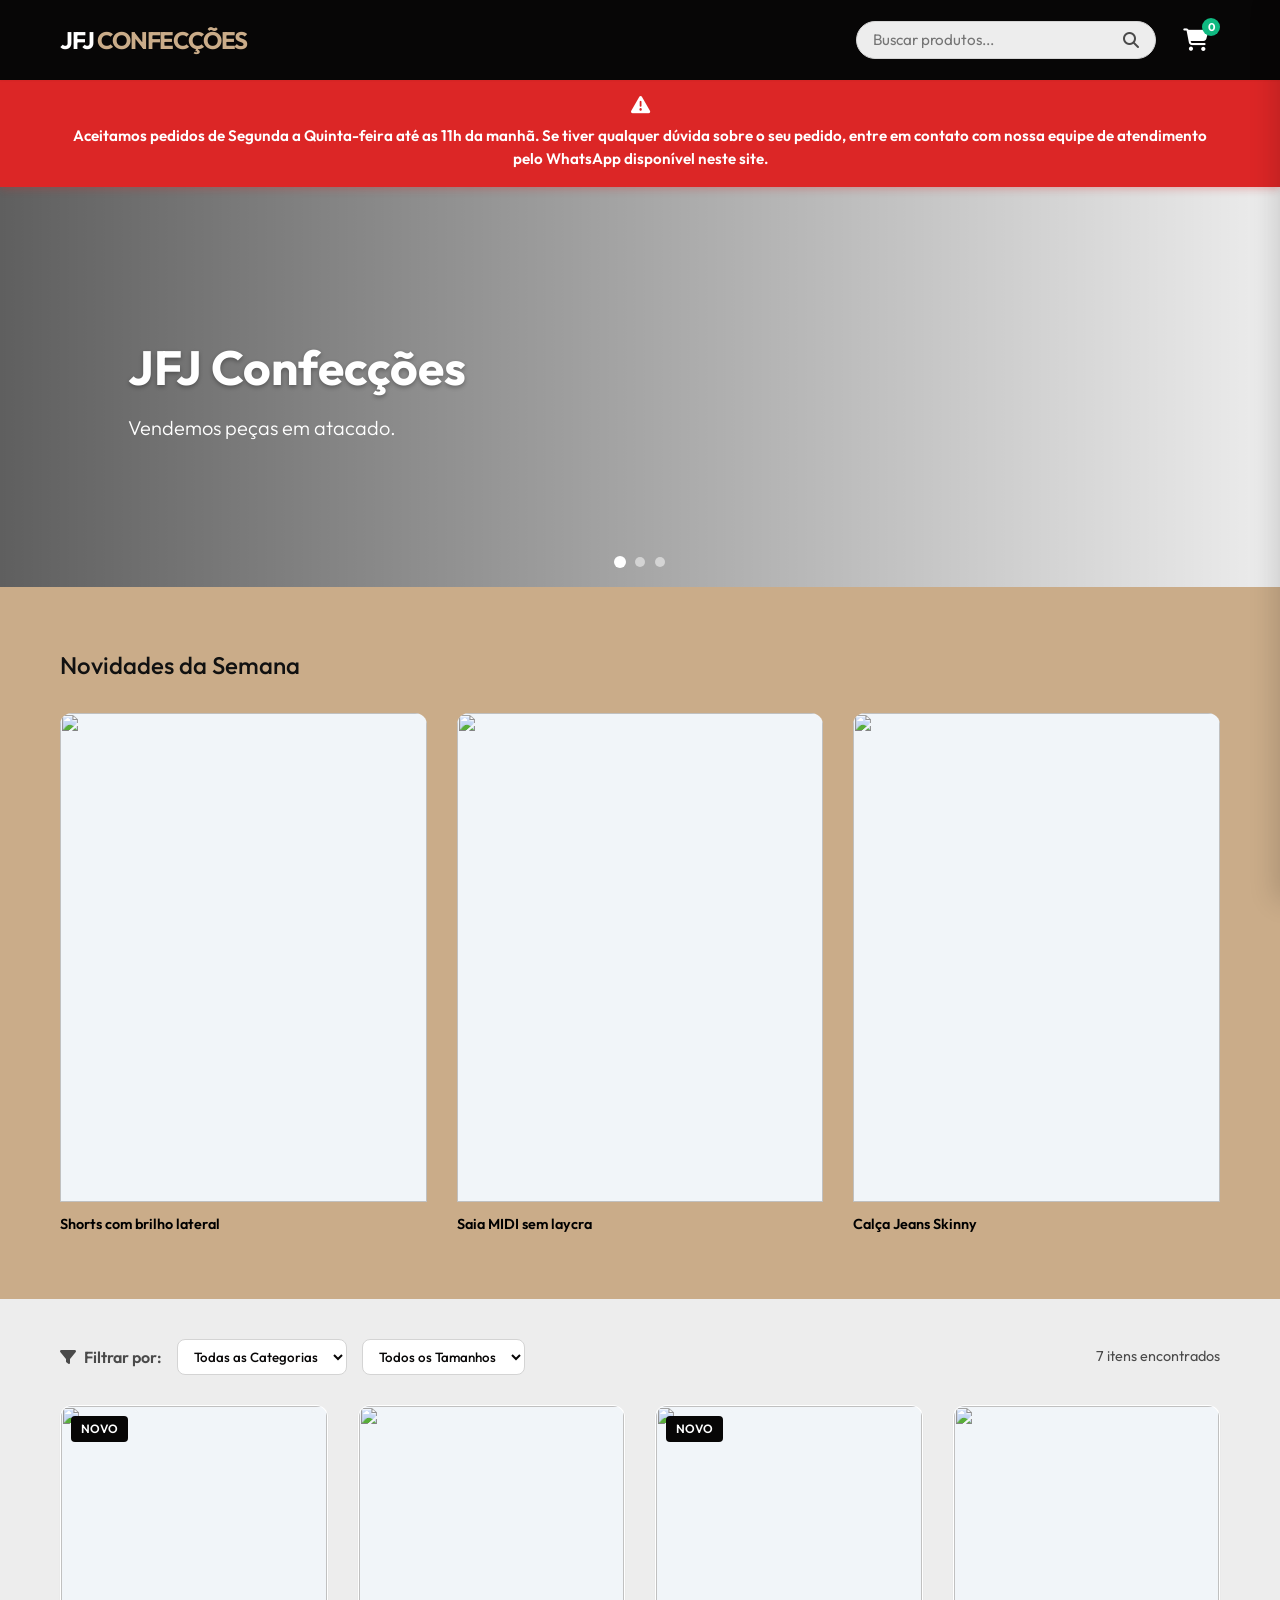
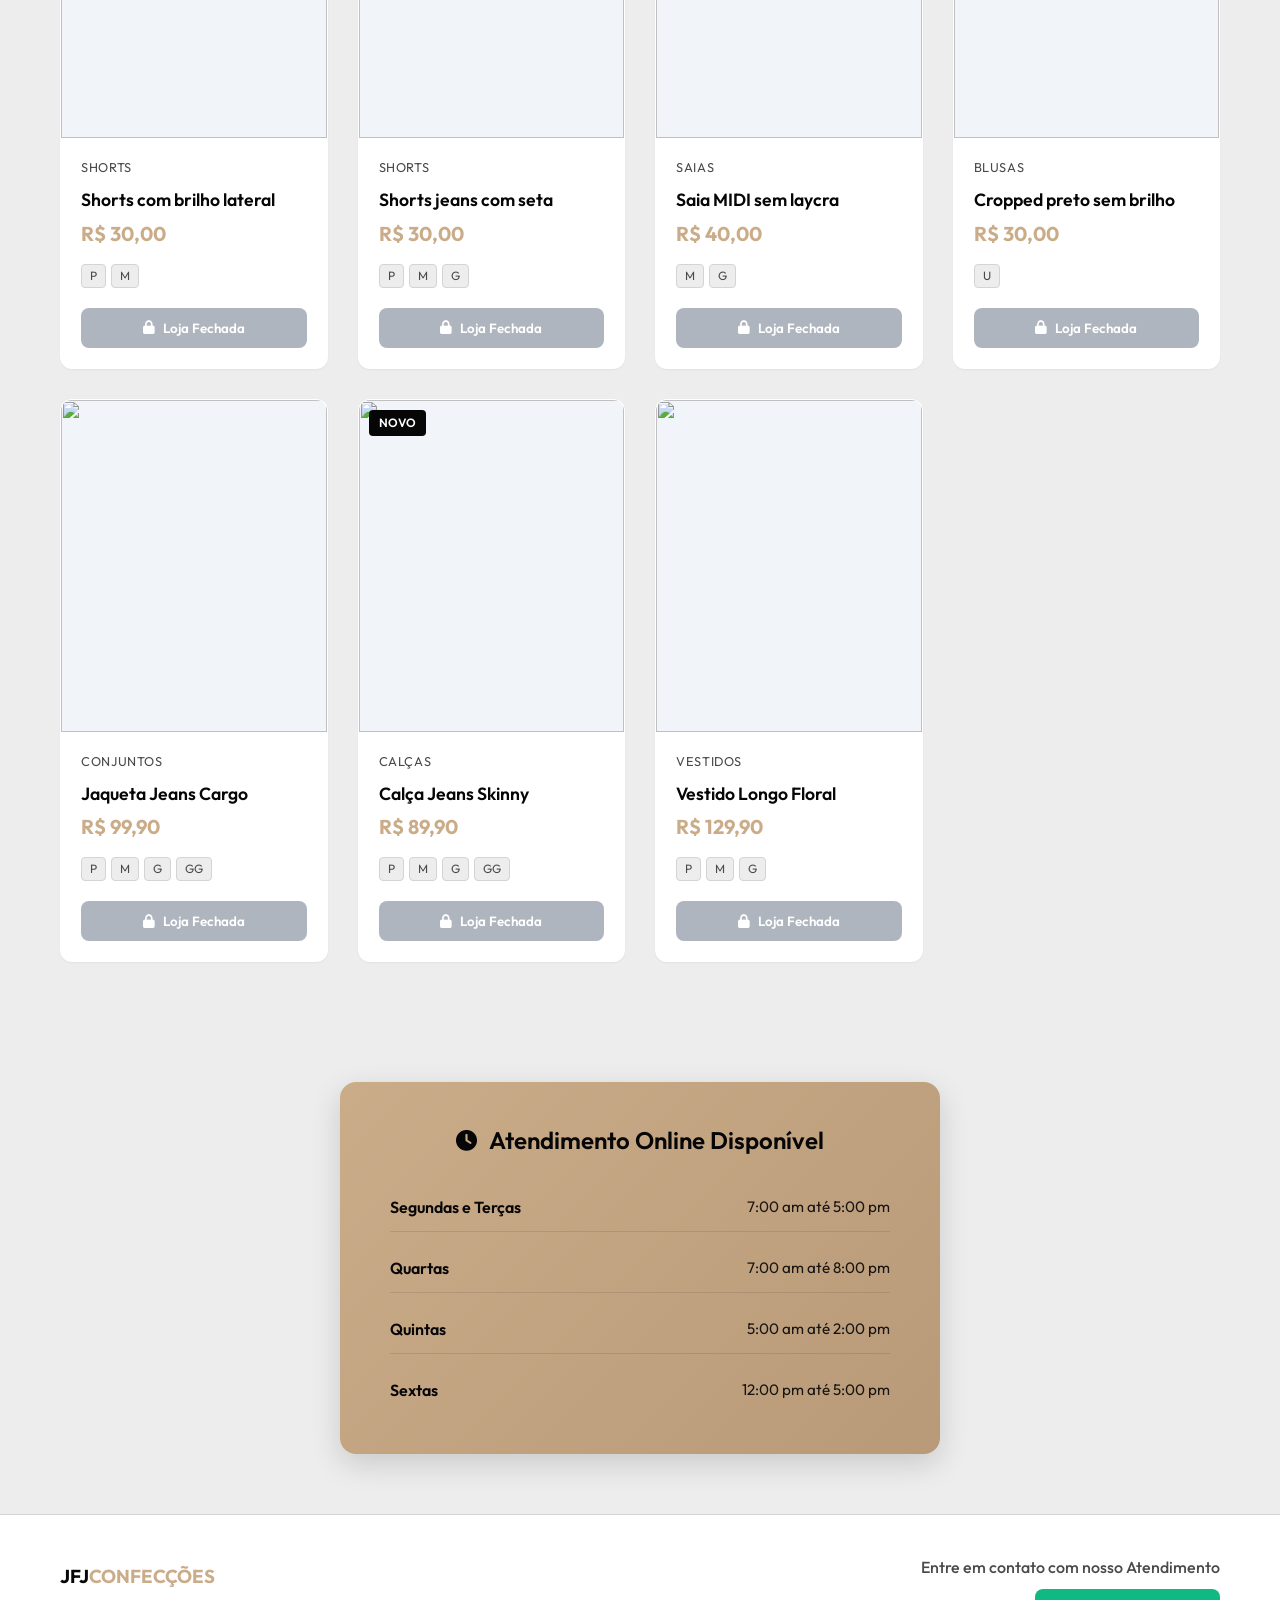
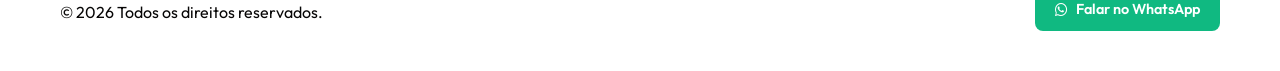
==== index.html @ ed613979 "Fix image aspect ratio (resize=contain) Fix image aspect ratio (resize=contain)" ====
<!DOCTYPE html>
<html lang="pt-BR">

<head>
    <meta charset="UTF-8">
    <meta name="viewport" content="width=device-width, initial-scale=1.0">
    <title>JFJ|LOJA</title>

    <!-- Preconnects -->
    <link rel="preconnect" href="https://fonts.googleapis.com">
    <link rel="preconnect" href="https://fonts.gstatic.com" crossorigin>
    <link rel="preconnect" href="https://awcmwwhxtwdwfqhtahec.supabase.co">

    <!-- Hero image (resized on-the-fly): start downloading immediately, highest priority -->
    <link rel="preload" as="image" fetchpriority="high"
        href="https://awcmwwhxtwdwfqhtahec.supabase.co/storage/v1/render/image/public/Products/pexels-minasenishino-29210804.jpg?width=1600&resize=contain&quality=70">

    <!-- Fonts & icons: loaded async so they don't block first paint -->
    <link href="https://fonts.googleapis.com/css2?family=Outfit:wght@300;400;500;600;700&display=swap"
        rel="stylesheet" media="print" onload="this.media='all'">
    <link rel="stylesheet" href="https://cdnjs.cloudflare.com/ajax/libs/font-awesome/6.4.0/css/all.min.css"
        media="print" onload="this.media='all'">
    <noscript>
        <link href="https://fonts.googleapis.com/css2?family=Outfit:wght@300;400;500;600;700&display=swap"
            rel="stylesheet">
        <link rel="stylesheet" href="https://cdnjs.cloudflare.com/ajax/libs/font-awesome/6.4.0/css/all.min.css">
    </noscript>

    <!-- Styles -->
    <link rel="stylesheet" href="style.css">

    <!-- Supabase JS + storefront logic (deferred: HTML renders first, JS is cacheable) -->
    <script src="https://cdn.jsdelivr.net/npm/@supabase/supabase-js@2" defer></script>
    <script src="store.js" defer></script>

    <!-- Auto-Redirect for Admin Invite/Reset -->
    <script>
        // Check for Auth tokens in Hash URL (Standard)
        const authHash = window.location.hash;
        if (authHash && (authHash.includes('access_token') || authHash.includes('type=recovery') || authHash.includes('type=invite'))) {
            location.replace('admin.html' + authHash);
        }
    </script>
</head>

<body>

    <!-- Header -->
    <header id="main-header">
        <div class="container header-content">
            <div class="logo">
                <h1>JFJ<span class="highlight"> CONFECÇÕES</span></h1>
            </div>

            <div class="header-actions">
                <div class="search-bar">
                    <input type="text" id="search-input" placeholder="Buscar produtos...">
                    <button id="search-btn"><i class="fa-solid fa-magnifying-glass"></i></button>
                </div>

                <button class="cart-btn" id="cart-btn">
                    <i class="fa-solid fa-shopping-cart"></i>
                    <span class="cart-count" id="cart-count">0</span>
                </button>
            </div>
        </div>
    </header>

    <!-- STORE CLOSED BANNER -->
    <div id="store-closed-banner" class="store-closed-banner hidden">
        <div class="container">
            <i class="fa-solid fa-triangle-exclamation"></i>
            <span id="store-closed-msg"></span>
        </div>
    </div>

    <!-- COUNTDOWN BANNER -->
    <div id="store-countdown-banner" class="store-countdown-banner hidden">
        <div class="container">
            <i class="fa-solid fa-clock"></i>
            <span id="store-countdown-msg"></span>
        </div>
    </div>

    <!-- Promotional Banner -->
    <section id="banner-section">
        <div class="banner-slider">
            <!-- Slides will be injected here via JS -->
            <div class="slide active"
                style="background-image: url('https://awcmwwhxtwdwfqhtahec.supabase.co/storage/v1/render/image/public/Products/pexels-minasenishino-29210804.jpg?width=1600&resize=contain&quality=70');">
                <div class="overlay">
                    <h2>JFJ Confecções</h2>
                    <p>Vendemos peças em atacado.</p>
                </div>
            </div>
            <div class="slide"
                data-bg="https://images.unsplash.com/photo-1490481651871-ab68de25d43d?auto=format&fit=crop&w=1600&q=80">
                <div class="overlay">
                    <h2>Pedidos a partir de 10 peças</h2>
                    <p>Variedade de peças para você escolher</p>
                </div>
            </div>
            <div class="slide"
                data-bg="https://images.unsplash.com/photo-1441984904996-e0b6ba687e04?auto=format&fit=crop&w=1600&q=80">
                <div class="overlay">
                    <h2>Entregamos por Excursão ou Transportadora</h2>
                    <p>Faça seu pedido e receba em casa</p>
                </div>
            </div>
        </div>
        <div class="slider-controls">
            <div class="dot active" data-index="0"></div>
            <div class="dot" data-index="1"></div>
            <div class="dot" data-index="2"></div>
        </div>
    </section>

    <!-- NEW ARRIVALS SECTION (Full Width) -->
    <section id="new-arrivals" class="new-arrivals-section hidden">
        <div class="container">
            <div class="section-header">
                <h2>Novidades da Semana</h2>
            </div>
            <div id="new-grid" class="new-grid">
                <!-- New Items injected here -->
            </div>
        </div>
    </section>

    <!-- VIDEO SHOWCASE SECTION -->
    <section id="video-showcase" class="video-showcase-section hidden">
        <div class="container">
            <div class="section-header">
                <h2>Looks em Destaque</h2>
            </div>
            <div class="video-carousel-wrapper">
                <button class="video-nav video-nav-prev" id="video-nav-prev"><i
                        class="fa-solid fa-chevron-left"></i></button>
                <div class="video-carousel" id="video-carousel">
                    <!-- Video cards injected by JS -->
                </div>
                <button class="video-nav video-nav-next" id="video-nav-next"><i
                        class="fa-solid fa-chevron-right"></i></button>
            </div>
        </div>
    </section>

    <!-- Filter Bar & Content -->
    <main class="container">
        <div class="filter-bar">
            <div class="filter-group">
                <label><i class="fa-solid fa-filter"></i> Filtrar por:</label>
                <select id="category-filter">
                    <option value="all">Todas as Categorias</option>
                    <option value="Blusas">Blusas</option>
                    <option value="Calças">Calças</option>
                    <option value="Shorts">Shorts</option>
                    <option value="Saias">Saias</option>
                    <option value="Conjuntos">Conjuntos</option>
                    <option value="Vestidos">Vestidos</option>
                </select>
                <select id="size-filter">
                    <option value="all">Todos os Tamanhos</option>
                    <option value="P">P</option>
                    <option value="M">M</option>
                    <option value="G">G</option>
                    <option value="GG">GG</option>
                    <option value="U">U (Único)</option>
                </select>
            </div>
            <div class="result-count" id="result-count">Carregando produtos...</div>
        </div>

        <!-- Product Grid -->
        <div id="product-grid" class="product-grid">
            <!-- Product Cards injected via JS -->
        </div>

        <!-- SALE SECTION -->
        <div id="sale-section" class="sale-section hidden">
            <div class="section-header">
                <h2><i class="fa-solid fa-fire"></i> Promoção</h2>
            </div>
            <div id="sale-grid" class="product-grid">
                <!-- Sale items injected here -->
            </div>
        </div>

        <!-- HOURS OF OPERATION -->
        <div class="hours-section">
            <div class="hours-card">
                <h2><i class="fa-solid fa-clock"></i> Atendimento Online Disponível</h2>
                <div class="hours-list">
                    <div class="hours-row">
                        <span class="day">Segundas e Terças</span>
                        <span class="time">7:00 am até 5:00 pm</span>
                    </div>
                    <div class="hours-row">
                        <span class="day">Quartas</span>
                        <span class="time">7:00 am até 8:00 pm</span>
                    </div>
                    <div class="hours-row">
                        <span class="day">Quintas</span>
                        <span class="time">5:00 am até 2:00 pm</span>
                    </div>
                    <div class="hours-row">
                        <span class="day">Sextas</span>
                        <span class="time">12:00 pm até 5:00 pm</span>
                    </div>
                </div>
            </div>
        </div>

        <div id="loading" class="loading-spinner">
            <i class="fa-solid fa-circle-notch fa-spin"></i>
        </div>

        <div id="empty-state" class="empty-state hidden">
            <i class="fa-regular fa-face-frown-open"></i>
            <p>Nenhum item encontrado.</p>
        </div>

    </main>

    <!-- Footer -->
    <footer>
        <div class="container footer-content">
            <div class="footer-info">
                <h3>JFJ<span class="highlight">CONFECÇÕES</span></h3>
                <p>&copy; 2026 Todos os direitos reservados.</p>
            </div>
            <div class="footer-contact">
                <p>Entre em contato com nosso Atendimento</p>
                <a href="https://wa.me/+5581995612912?text=Ol%C3%A1%2C%20estou%20navegando%20no%20site%20e%20preciso%20de%20ajuda%20com%20o%20meu%20pedido"
                    target="_blank" class="btn-whatsapp btn-footer">
                    <i class="fa-brands fa-whatsapp"></i> Falar no WhatsApp
                </a>
            </div>
        </div>
    </footer>

    <!-- LIGHTBOX MODAL -->
    <div id="product-modal" class="modal-overlay">
        <div class="modal-content">
            <button class="modal-close" id="close-modal"><i class="fa-solid fa-xmark"></i></button>

            <div class="modal-gallery" id="modal-gallery">
                <button class="modal-nav nav-prev" id="modal-prev"><i class="fa-solid fa-chevron-left"></i></button>
                <img src="" alt="Produto" class="modal-image" id="modal-img">
                <button class="modal-nav nav-next" id="modal-next"><i class="fa-solid fa-chevron-right"></i></button>

                <div class="zoom-lens" id="zoom-lens"></div>
                <button class="zoom-toggle-btn" id="zoom-toggle"><i class="fa-solid fa-magnifying-glass"></i></button>

                <div class="modal-dots" id="modal-dots">
                    <!-- Dots injected via JS -->
                </div>
            </div>

            <div class="modal-info">
                <div class="modal-cat" id="modal-cat">CATEGORIA</div>
                <h2 class="modal-title" id="modal-title">Nome do Produto</h2>
                <div class="modal-price" id="modal-price">R$ 0,00</div>

                <div class="modal-sizes">
                    <label>Tamanhos Disponíveis:</label>
                    <div class="sizes-list" id="modal-sizes">
                        <!-- Sizes -->
                    </div>
                </div>

                <button class="btn-whatsapp" id="modal-buy">
                    <i class="fa-solid fa-cart-plus"></i> Adicionar ao Carrinho
                </button>
            </div>
        </div>
    </div>

    <!-- VIDEO LIGHTBOX -->
    <div id="video-lightbox" class="video-lightbox-overlay">
        <button class="video-lightbox-close" id="video-lightbox-close"><i class="fa-solid fa-xmark"></i></button>
        <div class="video-lightbox-content">
            <video id="video-lightbox-player" playsinline webkit-playsinline disablePictureInPicture loop></video>
            <div class="video-lightbox-product">
                <img class="video-lightbox-thumb" id="video-lightbox-thumb" src="" alt="">
                <div class="video-lightbox-info">
                    <h4 class="video-lightbox-name" id="video-lightbox-name"></h4>
                    <p class="video-lightbox-price" id="video-lightbox-price"></p>
                </div>
                <button class="btn-add-cart-video" id="video-lightbox-cart">
                    <i class="fa-solid fa-cart-plus"></i> Adicionar
                </button>
            </div>
        </div>
    </div>

    <!-- SIZE/QUANTITY SELECTION MODAL -->
    <div id="size-modal" class="modal-overlay">
        <div class="size-modal-content">
            <button class="modal-close" id="close-size-modal"><i class="fa-solid fa-xmark"></i></button>
            <h3 id="size-modal-title">Selecione as Quantidades</h3>
            <p id="size-modal-product">Nome do Produto</p>
            <div id="size-modal-sizes" class="size-quantity-list">
                <!-- Size/quantity inputs injected via JS -->
            </div>
            <button class="btn-add-to-cart" id="confirm-add-cart">
                <i class="fa-solid fa-cart-plus"></i> Adicionar ao Carrinho
            </button>
        </div>
    </div>

    <!-- CART DRAWER -->
    <div id="cart-drawer" class="cart-drawer">
        <div class="cart-drawer-header">
            <h3><i class="fa-solid fa-shopping-cart"></i> Meu Carrinho</h3>
            <button class="cart-drawer-close" id="close-cart"><i class="fa-solid fa-xmark"></i></button>
        </div>
        <div class="cart-drawer-items" id="cart-items">
            <!-- Cart items injected via JS -->
        </div>
        <div class="cart-drawer-footer">
            <div class="cart-total">
                <span>Total de Itens:</span>
                <strong id="cart-total-items">0</strong>
            </div>
            <div class="cart-total">
                <span>Valor Total:</span>
                <strong id="cart-total-price">R$ 0,00</strong>
            </div>
            <p class="cart-min-warning" id="cart-min-warning">
                <i class="fa-solid fa-info-circle"></i> Mínimo de 10 peças para finalizar o pedido
            </p>
            <button class="btn-checkout" id="btn-checkout" disabled>
                <i class="fa-solid fa-check"></i> Finalizar Pedido
            </button>
        </div>
    </div>
    <div id="cart-overlay" class="cart-overlay"></div>

    <!-- ORDER FORM MODAL -->
    <div id="order-modal" class="modal-overlay">
        <div class="order-modal-content">
            <button class="modal-close" id="close-order-modal"><i class="fa-solid fa-xmark"></i></button>
            <h3><i class="fa-solid fa-file-invoice"></i> Finalizar Pedido</h3>

            <form id="order-form" class="order-form">
                <div class="form-group">
                    <label for="order-name">Nome Completo *</label>
                    <input type="text" id="order-name" required placeholder="Seu nome completo">
                </div>

                <div class="form-group">
                    <label for="order-phone">Telefone *</label>
                    <input type="tel" id="order-phone" required placeholder="(00) 00000-0000">
                </div>

                <div class="form-group">
                    <label for="order-city">Cidade e Estado *</label>
                    <input type="text" id="order-city" required placeholder="Ex: Recife - PE">
                </div>

                <div class="form-group">
                    <label for="order-transport">Nome da Excursão ou Transportadora *</label>
                    <input type="text" id="order-transport" required placeholder="Nome da excursão ou transportadora">
                </div>

                <div class="form-group">
                    <label for="order-colors">Liste as cores que você NÃO quer receber</label>
                    <input type="text" id="order-colors" placeholder="Ex: vermelho, rosa">
                </div>

                <div class="form-group">
                    <label for="order-payment">Forma de Pagamento *</label>
                    <select id="order-payment" required>
                        <option value="PIX">PIX</option>
                    </select>
                </div>

                <div id="order-error" class="order-error hidden">
                    <i class="fa-solid fa-exclamation-triangle"></i>
                    <span id="order-error-msg"></span>
                </div>

                <div class="form-group">
                    <label for="order-observations">Tem alguma observação sobre o seu pedido? Se sim, escreva
                        aqui</label>
                    <textarea id="order-observations" rows="3"
                        placeholder="Ex: Preciso que a entrega seja após as 14h..."></textarea>
                </div>

                <div id="order-success" class="order-success hidden">
                    <i class="fa-solid fa-check-circle"></i>
                    <span>Pedido enviado com sucesso!</span>
                </div>

                <button type="submit" class="btn-submit-order" id="btn-submit-order">
                    <i class="fa-solid fa-paper-plane"></i> Enviar Pedido
                </button>
            </form>
        </div>
    </div>

</body>

</html>
---- style.css ----
/* --- Variables & Reset --- */
:root {
    --bg-color: #ededed;
    --card-bg: #FFFFFF;
    --primary-text: #070606;
    --secondary-text: #4a4a4a;
    --accent-color: #CAAC89;
    /* Secondary/Accent */
    --accent-hover: #b89a78;
    /* Darker shade of accent */
    --border-color: #d4d4d4;
    --shadow-sm: 0 1px 2px 0 rgb(0 0 0 / 0.05);
    --shadow-md: 0 4px 6px -1px rgb(0 0 0 / 0.1), 0 2px 4px -2px rgb(0 0 0 / 0.1);
    --shadow-lg: 0 10px 15px -3px rgb(0 0 0 / 0.1), 0 4px 6px -4px rgb(0 0 0 / 0.1);
    --font-main: 'Outfit', sans-serif;
    --radius: 12px;
    --header-height: 80px;
}

* {
    margin: 0;
    padding: 0;
    box-sizing: border-box;
}

body {
    font-family: var(--font-main);
    background-color: var(--bg-color);
    color: var(--primary-text);
    -webkit-font-smoothing: antialiased;
    line-height: 1.5;
}

a {
    text-decoration: none;
    color: inherit;
}

button {
    cursor: pointer;
    border: none;
    font-family: inherit;
}

input,
select {
    font-family: inherit;
}

.container {
    max-width: 1200px;
    margin: 0 auto;
    padding: 0 20px;
}

/* --- Utilities --- */
.hidden {
    display: none !important;
}

.highlight {
    color: var(--accent-color);
}

/* --- Header --- */
header {
    background: #070606;
    backdrop-filter: blur(10px);
    border-bottom: 1px solid #070606;
    position: sticky;
    top: 0;
    z-index: 100;
    height: var(--header-height);
    display: flex;
    align-items: center;
    box-shadow: var(--shadow-sm);
}

.header-content {
    width: 100%;
    display: flex;
    justify-content: space-between;
    align-items: center;
}

.header-actions {
    display: flex;
    align-items: center;
    gap: 15px;
}

.logo h1 {
    font-size: 1.5rem;
    font-weight: 700;
    letter-spacing: -0.05em;
    color: #FFFFFF;
}

.search-bar {
    display: flex;
    align-items: center;
    background: var(--bg-color);
    padding: 8px 16px;
    border-radius: 99px;
    border: 1px solid var(--border-color);
    transition: all 0.2s ease;
    width: 300px;
}

.search-bar:focus-within {
    border-color: var(--accent-color);
    box-shadow: 0 0 0 2px rgba(16, 185, 129, 0.1);
    width: 350px;
}

.search-bar input {
    background: transparent;
    border: none;
    outline: none;
    flex: 1;
    font-size: 0.95rem;
    color: var(--primary-text);
}

.search-bar button {
    background: transparent;
    color: var(--secondary-text);
    font-size: 1rem;
    padding-left: 10px;
}

/* --- Banner Slideshow --- */
#banner-section {
    position: relative;
    height: 400px;
    width: 100%;
    overflow: hidden;
    margin-bottom: 0;
}

.slide {
    position: absolute;
    top: 0;
    left: 0;
    width: 100%;
    height: 100%;
    background-size: cover;
    background-position: center;
    opacity: 0;
    transition: opacity 1s ease-in-out;
}

.slide.active {
    opacity: 1;
}

.overlay {
    position: absolute;
    inset: 0;
    background: linear-gradient(to right, rgba(0, 0, 0, 0.6), transparent);
    display: flex;
    flex-direction: column;
    justify-content: center;
    padding-left: 10%;
    color: white;
}

.overlay h2 {
    font-size: 3rem;
    font-weight: 700;
    margin-bottom: 10px;
    text-shadow: 0 2px 4px rgba(0, 0, 0, 0.3);
}

.overlay p {
    font-size: 1.25rem;
    font-weight: 300;
}

.slider-controls {
    position: absolute;
    bottom: 20px;
    left: 50%;
    transform: translateX(-50%);
    display: flex;
    gap: 10px;
}

.dot {
    width: 10px;
    height: 10px;
    border-radius: 50%;
    background: rgba(255, 255, 255, 0.5);
    cursor: pointer;
    transition: all 0.3s;
}

.dot.active {
    background: white;
    transform: scale(1.2);
}

/* --- Filter Bar --- */
.filter-bar {
    display: flex;
    justify-content: space-between;
    align-items: center;
    margin-top: 40px;
    /* Space from banner/sections above */
    margin-bottom: 30px;
    flex-wrap: wrap;
    gap: 20px;
}

.filter-group {
    display: flex;
    align-items: center;
    gap: 15px;
}

.filter-group label {
    font-weight: 600;
    color: var(--secondary-text);
    display: flex;
    align-items: center;
    gap: 8px;
}

.filter-group select {
    padding: 8px 12px;
    border: 1px solid var(--border-color);
    border-radius: 8px;
    background: white;
    font-weight: 500;
    color: var(--primary-text);
    cursor: pointer;
    transition: border-color 0.2s;
}

.filter-group select:hover {
    border-color: var(--secondary-text);
}

.result-count {
    color: var(--secondary-text);
    font-size: 0.9rem;
}

/* --- Product Grid --- */
.product-grid {
    display: grid;
    grid-template-columns: repeat(auto-fill, minmax(260px, 1fr));
    gap: 30px;
    margin-bottom: 60px;
}

/* Reserve space while products load so content below doesn't jump (CLS) */
.product-grid.is-loading {
    min-height: 70vh;
}

/* --- Product Card --- */
.card {
    background: var(--card-bg);
    border-radius: var(--radius);
    overflow: hidden;
    box-shadow: var(--shadow-sm);
    transition: all 0.3s ease;
    display: flex;
    flex-direction: column;
    border: 1px solid transparent;
    position: relative;
}

.card:hover {
    transform: translateY(-5px);
    box-shadow: var(--shadow-lg);
    border-color: var(--border-color);
}

.card-image-wrapper {
    width: 100%;
    padding-top: 125%;
    /* 4:5 Aspect Ratio */
    position: relative;
    background: #f1f5f9;
    overflow: hidden;
}

.card-image {
    position: absolute;
    top: 0;
    left: 0;
    width: 100%;
    height: 100%;
    object-fit: cover;
    transition: transform 0.5s ease;
}

.card:hover .card-image {
    transform: scale(1.05);
}

.card-content {
    padding: 20px;
    display: flex;
    flex-direction: column;
    flex-grow: 1;
}

.card-title {
    font-size: 1.1rem;
    font-weight: 600;
    margin-bottom: 5px;
    color: var(--primary-text);
}

.card-category {
    font-size: 0.8rem;
    color: var(--secondary-text);
    text-transform: uppercase;
    letter-spacing: 0.05em;
    margin-bottom: 10px;
}

.card-price {
    font-size: 1.25rem;
    font-weight: 700;
    color: var(--accent-color);
    margin-bottom: 15px;
}

.card-sizes {
    display: flex;
    gap: 5px;
    margin-bottom: 20px;
    flex-wrap: wrap;
}

.size-badge {
    font-size: 0.75rem;
    padding: 2px 8px;
    border: 1px solid var(--border-color);
    border-radius: 4px;
    color: var(--secondary-text);
    background: var(--bg-color);
}

.badge-new {
    position: absolute;
    top: 10px;
    left: 10px;
    background-color: #070606;
    color: #FFFFFF;
    padding: 4px 10px;
    font-size: 0.75rem;
    font-weight: 600;
    border-radius: 4px;
    z-index: 10;
}

.badge-out {
    position: absolute;
    top: 10px;
    left: 10px;
    background-color: #ef4444;
    /* Red */
    color: #FFFFFF;
    padding: 4px 10px;
    font-size: 0.75rem;
    font-weight: 600;
    border-radius: 4px;
    z-index: 10;
}

.badge-sale {
    position: absolute;
    top: 10px;
    left: 10px;
    background-color: #ef4444;
    /* Red */
    color: #FFFFFF;
    padding: 4px 10px;
    font-size: 0.75rem;
    font-weight: 600;
    border-radius: 4px;
    z-index: 10;
}

.out-of-stock-img {
    opacity: 0.6;
    filter: grayscale(80%);
}

.disabled-btn {
    background-color: #9ca3af !important;
    cursor: not-allowed !important;
    opacity: 0.8;
}

.btn-whatsapp {
    margin-top: auto;
    width: 100%;
    padding: 12px;
    background: #10B981;
    color: white;
    border-radius: 8px;
    font-weight: 600;
    display: flex;
    align-items: center;
    justify-content: center;
    gap: 8px;
    transition: background 0.2s;
}

.btn-whatsapp:hover {
    background: #059669;
}

/* --- Footer --- */
footer {
    background: white;
    border-top: 1px solid var(--border-color);
    padding: 40px 0;
    margin-top: auto;
}

.footer-content {
    display: flex;
    justify-content: space-between;
    align-items: center;
}

.footer-info h3 {
    margin-bottom: 10px;
}

.footer-contact {
    display: flex;
    flex-direction: column;
    align-items: flex-end;
    gap: 10px;
}

.footer-contact p {
    color: var(--secondary-text);
    font-weight: 500;
}

.btn-footer {
    width: auto;
    padding: 10px 20px;
    font-size: 0.9rem;
    margin-top: 0;
}

/* --- Mobile --- */
@media (max-width: 768px) {
    .header-content {
        flex-direction: column;
        gap: 15px;
    }

    .search-bar {
        width: 100%;
        max-width: 100%;
    }

    .search-bar:focus-within {
        width: 100%;
    }

    .banner-section {
        height: 300px;
    }

    .product-grid {
        grid-template-columns: repeat(2, 1fr);
        gap: 15px;
    }

    .card-content {
        padding: 15px;
    }

    .filter-bar {
        flex-direction: column;
        align-items: flex-start;
    }

    .footer-content {
        flex-direction: column;
        text-align: center;
        gap: 20px;
    }

    .footer-contact {
        align-items: center;
    }
}


/* --- Store Closed / Countdown Banners --- */
.store-closed-banner {
    background: #dc2626;
    color: #fff;
    padding: 16px 0;
    text-align: center;
    font-weight: 600;
    font-size: 0.95rem;
    line-height: 1.5;
    position: sticky;
    top: var(--header-height);
    z-index: 99;
    box-shadow: 0 2px 8px rgba(220, 38, 38, 0.3);
}

.store-closed-banner .container {
    display: flex;
    align-items: center;
    justify-content: center;
    gap: 10px;
    flex-wrap: wrap;
}

.store-closed-banner i {
    font-size: 1.2rem;
    flex-shrink: 0;
}

.store-countdown-banner {
    background: linear-gradient(135deg, #f59e0b, #d97706);
    color: #1a1a1a;
    padding: 14px 0;
    text-align: center;
    font-weight: 600;
    font-size: 0.95rem;
    line-height: 1.5;
    position: sticky;
    top: var(--header-height);
    z-index: 98;
    box-shadow: 0 2px 8px rgba(245, 158, 11, 0.3);
    animation: countdown-pulse 2s ease-in-out infinite;
}

@keyframes countdown-pulse {

    0%,
    100% {
        opacity: 1;
    }

    50% {
        opacity: 0.85;
    }
}

.store-countdown-banner .container {
    display: flex;
    align-items: center;
    justify-content: center;
    gap: 10px;
    flex-wrap: wrap;
}

.store-countdown-banner i {
    font-size: 1.2rem;
    flex-shrink: 0;
}

/* When both banners are visible, stack them */
.store-closed-banner:not(.hidden)+.store-countdown-banner:not(.hidden) {
    top: calc(var(--header-height) + 52px);
}

@media (max-width: 768px) {

    .store-closed-banner,
    .store-countdown-banner {
        font-size: 0.85rem;
        padding: 12px 0;
        position: relative;
        top: 0;
    }

    .store-closed-banner .container,
    .store-countdown-banner .container {
        flex-direction: column;
        gap: 6px;
        padding: 0 15px;
    }
}

@media (max-width: 480px) {

    .store-closed-banner,
    .store-countdown-banner {
        font-size: 0.8rem;
        padding: 10px 0;
    }
}

/* --- Modal / Lightbox --- */
.modal-overlay {
    position: fixed;
    inset: 0;
    /* top/left/right/bottom: 0 */
    background: rgba(0, 0, 0, 0.85);
    backdrop-filter: blur(5px);
    z-index: 4000;
    display: flex;
    justify-content: center;
    align-items: center;
    opacity: 0;
    pointer-events: none;
    transition: opacity 0.3s ease;
}

.modal-overlay.open {
    opacity: 1;
    pointer-events: auto;
}

.modal-content {
    background: white;
    width: 90%;
    max-width: 1000px;
    height: 80vh;
    border-radius: 16px;
    overflow: hidden;
    display: flex;
    box-shadow: 0 25px 50px -12px rgba(0, 0, 0, 0.25);
    position: relative;
    transform: scale(0.95);
    transition: transform 0.3s ease;
}

.modal-overlay.open .modal-content {
    transform: scale(1);
}

.modal-gallery {
    flex: 2;
    background: #000;
    position: relative;
    display: flex;
    align-items: center;
    justify-content: center;
}

.modal-image {
    max-width: 100%;
    max-height: 100%;
    object-fit: contain;
    transition: opacity 0.15s ease;
    /* Fast fade for image swap */
}

.modal-info {
    flex: 1;
    padding: 40px;
    display: flex;
    flex-direction: column;
    overflow-y: auto;
    background: white;
}

.modal-close {
    position: fixed;
    top: 20px;
    right: 20px;
    background: #EF4444;
    color: white;
    border: none;
    width: 36px;
    height: 36px;
    border-radius: 50%;
    font-size: 1.1rem;
    cursor: pointer;
    z-index: 2100;
    display: flex;
    align-items: center;
    justify-content: center;
    transition: all 0.2s;
    box-shadow: 0 4px 10px rgba(0, 0, 0, 0.3);
}

.modal-close:hover {
    background: #DC2626;
    transform: scale(1.1);
}

/* Mobile Modal Close (Dark on white bg if needed, typically overlay handles close) */
.mobile-close {
    display: none;
}

.modal-nav {
    position: absolute;
    top: 50%;
    transform: translateY(-50%);
    background: rgba(255, 255, 255, 0.1);
    color: white;
    border: none;
    width: 40px;
    height: 40px;
    border-radius: 50%;
    cursor: pointer;
    display: flex;
    align-items: center;
    justify-content: center;
    font-size: 1.2rem;
    transition: background 0.2s;
    user-select: none;
}

.modal-nav:hover {
    background: rgba(255, 255, 255, 0.3);
}

.nav-prev {
    left: 20px;
}

.nav-next {
    right: 20px;
}

.modal-dots {
    position: absolute;
    bottom: 20px;
    left: 50%;
    transform: translateX(-50%);
    display: flex;
    gap: 8px;
}

.modal-dot {
    width: 8px;
    height: 8px;
    border-radius: 50%;
    background: rgba(255, 255, 255, 0.4);
    cursor: pointer;
}

.modal-dot.active {
    background: white;
    transform: scale(1.2);
}

/* --- Zoom (Desktop hover) --- */
.zoom-lens {
    display: none;
}

.modal-gallery {
    cursor: zoom-in;
}

.modal-gallery.zoomed {
    overflow: hidden;
    cursor: zoom-out;
}

.modal-gallery.zoomed .modal-image {
    transition: transform-origin 0.05s ease;
}

/* --- Zoom Toggle Button (Mobile) --- */
.zoom-toggle-btn {
    display: none;
    /* Hidden on desktop, shown via mobile media query */
}

/* Zoomed state - hide nav controls */
.modal-gallery.zoomed .modal-nav,
.modal-gallery.zoomed .modal-dots {
    opacity: 0;
    pointer-events: none;
}

/* Modal Info Typography */
.modal-cat {
    text-transform: uppercase;
    color: var(--secondary-text);
    font-size: 0.9rem;
    letter-spacing: 0.05em;
    margin-bottom: 5px;
}

.modal-title {
    font-size: 2rem;
    font-weight: 700;
    margin-bottom: 10px;
    color: var(--primary-text);
    line-height: 1.2;
}

.modal-price {
    font-size: 1.75rem;
    color: var(--accent-color);
    font-weight: 700;
    margin-bottom: 20px;
}

.modal-sizes {
    margin-bottom: 30px;
}

.modal-sizes label {
    display: block;
    margin-bottom: 10px;
    font-weight: 600;
    color: var(--secondary-text);
}

.sizes-list {
    display: flex;
    gap: 10px;
    flex-wrap: wrap;
}

/* Responsive Modal */
@media (max-width: 768px) {
    .modal-content {
        flex-direction: column;
        height: 100vh;
        /* Full screen on mobile */
        width: 100%;
        max-width: 100%;
        border-radius: 0;
    }

    .modal-gallery {
        flex: 1;
        /* Take less space */
        max-height: 50vh;
    }

    .modal-info {
        flex: 1;
        padding: 24px;
        border-radius: 20px 20px 0 0;
        /* Sheet look */
        margin-top: -20px;
    }

    .modal-close {
        top: 20px;
        right: 20px;
        background: #EF4444;
    }

    /* Hide desktop zoom lens on mobile */
    .zoom-lens {
        display: none;
    }

    /* Disable desktop zoom cursor on mobile */
    .modal-gallery {
        cursor: default;
    }

    /* Show mobile zoom toggle - bottom right corner */
    .zoom-toggle-btn {
        display: flex;
        align-items: center;
        justify-content: center;
        position: absolute;
        bottom: 15px;
        right: 15px;
        z-index: 15;
        width: 44px;
        height: 44px;
        border-radius: 50%;
        background: rgba(0, 0, 0, 0.6);
        color: white;
        border: 2px solid rgba(255, 255, 255, 0.5);
        font-size: 1rem;
        cursor: pointer;
        transition: all 0.25s ease;
        box-shadow: 0 2px 10px rgba(0, 0, 0, 0.3);
    }

    .zoom-toggle-btn.active {
        background: var(--accent-color);
        border-color: white;
        transform: scale(1.1);
    }

    /* Zoomed image on mobile */
    .modal-gallery.zoomed {
        overflow: hidden;
        touch-action: none;
    }

    .modal-gallery.zoomed .modal-image {
        transition: transform 0.3s ease;
    }
}

/* --- New Arrivals Section (Redesign) --- */
.new-arrivals-section {
    width: 100%;
    padding: 60px 0;
    background-color: #CAAC89;
    /* Secondary color background */
}

.new-arrivals-section .section-header {
    margin-bottom: 30px;
    text-align: left;
    /* Align header to left */
}

.new-arrivals-section .section-header h2 {
    font-size: 1.5rem;
    /* Slightly smaller for elegance */
    color: #111;
    font-weight: 500;
    /* Regular weight like editorial */
    text-transform: none;
    letter-spacing: 0;
}

/* Hide NOVO badge in the New Arrivals section (redundant there) */
#new-grid .badge-new {
    display: none;
}

/* 3-Column Grid for Desktop */
.new-grid,
.sale-grid {
    display: grid;
    grid-template-columns: repeat(3, 1fr);
    gap: 30px;
}

/* Sale Section (Shares styles with New Arrivals for now) */
/* Sale Section */
.sale-section {
    width: 100%;
    padding: 60px 0;
    margin-bottom: 40px;
    background-color: #7C0A01;
    color: #ffffff;
    border-radius: 12px;
    padding: 30px;
    /* Internal padding since it is inside a container now */
}

.sale-section .section-header {
    margin-bottom: 30px;
    text-align: left;
}

.sale-section .section-header h2 {
    font-family: var(--font-main);
    font-size: 1.5rem;
    font-weight: 400;
    color: #ffffff;
    display: flex;
    align-items: center;
    gap: 10px;
}

.sale-section .section-header i {
    color: #fbbf24;
    /* Gold color for contrast */
}

/* =====================================================
   HOURS OF OPERATION SECTION
   ===================================================== */
.hours-section {
    padding: 60px 20px;
    margin-top: 40px;
    display: flex;
    justify-content: center;
}

.hours-card {
    background: linear-gradient(135deg, #CAAC89 0%, #b89a78 100%);
    border-radius: 16px;
    padding: 40px 50px;
    max-width: 600px;
    width: 100%;
    color: #070606;
    box-shadow: 0 10px 30px rgba(0, 0, 0, 0.15);
}

.hours-card h2 {
    font-family: var(--font-main);
    font-size: 1.5rem;
    font-weight: 600;
    margin-bottom: 25px;
    display: flex;
    align-items: center;
    justify-content: center;
    gap: 12px;
}

.hours-card h2 i {
    font-size: 1.3rem;
}

.hours-list {
    display: flex;
    flex-direction: column;
    gap: 12px;
}

.hours-row {
    display: flex;
    justify-content: space-between;
    align-items: center;
    padding: 12px 0;
    border-bottom: 1px solid rgba(0, 0, 0, 0.1);
}

.hours-row:last-child {
    border-bottom: none;
}

.hours-row .day {
    font-weight: 600;
    font-size: 1rem;
}

.hours-row .time {
    font-size: 0.95rem;
    opacity: 0.9;
}

/* Responsive: Mobile Optimization */


/* Minimal Card Style for New Layout */
.new-arrivals-section .card {
    background: transparent;
    border: none;
    box-shadow: none;
    cursor: pointer;
    transition: opacity 0.3s ease;
    position: relative;
}

.new-arrivals-section .card:hover {
    transform: none;
    /* No movement */
    opacity: 0.8;
    /* Slight fade instead */
    box-shadow: none;
}

/* Taller Images */
.new-arrivals-section .card-image-wrapper {
    aspect-ratio: 3 / 4;
    /* Portrait ratio */
    border-radius: 0;
    /* Sharp corners like example */
    margin-bottom: 12px;
}

.new-arrivals-section .card-content {
    padding: 0;
    text-align: left;
}

.new-arrivals-section .card-category {
    display: none;
}

.new-arrivals-section .card-title {
    font-size: 0.9rem;
    /* Smaller text */
    font-weight: 600;
    margin-bottom: 4px;
    color: #000;
}

.new-arrivals-section .card-price {
    display: none;
    /* Hide price? Example didn't show it clearly, but let's keep it minimal if shown */
}

.new-arrivals-section .card-sizes,
.new-arrivals-section .btn-whatsapp {
    display: none;
}

.new-arrivals-section .badge-new {
    display: none;
    /* Example didn't show badges, or we can make it text below */
}

/* =====================================================
   VIDEO SHOWCASE SECTION
   ===================================================== */

.video-showcase-section {
    width: 100%;
    padding: 60px 0;
    background-color: #fff;
}

.video-showcase-section .section-header {
    display: none;
}

.video-showcase-section .section-header h2 {
    font-size: 1.5rem;
    color: #111;
    font-weight: 500;
    text-transform: none;
    letter-spacing: 0;
}

/* Carousel Wrapper */
.video-carousel-wrapper {
    position: relative;
    overflow: hidden;
}

.video-carousel {
    display: flex;
    gap: 16px;
    overflow-x: auto;
    scroll-behavior: smooth;
    scroll-snap-type: x mandatory;
    -ms-overflow-style: none;
    scrollbar-width: none;
    padding: 4px 0;
}

.video-carousel::-webkit-scrollbar {
    display: none;
}

/* Navigation Arrows */
.video-nav {
    position: absolute;
    top: 50%;
    transform: translateY(-50%);
    z-index: 10;
    width: 40px;
    height: 40px;
    border-radius: 50%;
    background: rgba(255, 255, 255, 0.9);
    border: 1px solid rgba(0, 0, 0, 0.1);
    font-size: 1.3rem;
    color: #333;
    cursor: pointer;
    display: flex;
    align-items: center;
    justify-content: center;
    box-shadow: 0 2px 8px rgba(0, 0, 0, 0.15);
    transition: all 0.2s ease;
}

.video-nav:hover {
    background: #fff;
    box-shadow: 0 4px 12px rgba(0, 0, 0, 0.2);
}

.video-nav-prev {
    left: 10px;
}

.video-nav-next {
    right: 10px;
}

/* Video Card */
.video-card {
    flex: 0 0 320px;
    scroll-snap-align: start;
    border-radius: 12px;
    overflow: hidden;
    position: relative;
    cursor: pointer;
    background: #f0f0f0;
    transition: transform 0.2s ease, box-shadow 0.2s ease;
}

.video-card:hover {
    transform: translateY(-4px);
    box-shadow: 0 8px 24px rgba(0, 0, 0, 0.15);
}

/* Video Container (9:16 portrait) */
.video-card-media {
    position: relative;
    width: 100%;
    aspect-ratio: 9 / 14;
    overflow: hidden;
    background: #000;
}

.video-card-media video {
    width: 100%;
    height: 100%;
    object-fit: cover;
    display: block;
}

/* Play icon overlay */
.video-play-icon {
    position: absolute;
    top: 50%;
    left: 50%;
    transform: translate(-50%, -50%);
    width: 48px;
    height: 48px;
    background: rgba(0, 0, 0, 0.5);
    border-radius: 50%;
    display: flex;
    align-items: center;
    justify-content: center;
    color: white;
    font-size: 1.2rem;
    transition: opacity 0.3s ease;
    pointer-events: none;
}

.video-card:hover .video-play-icon {
    opacity: 0;
}

/* Product Info Tag at Bottom */
.video-product-tag {
    display: flex;
    align-items: center;
    gap: 10px;
    padding: 10px 12px;
    background: #fff;
}

.video-product-thumb {
    width: 36px;
    height: 36px;
    border-radius: 50%;
    object-fit: cover;
    border: 1px solid #eee;
}

.video-product-details {
    flex: 1;
    min-width: 0;
}

.video-product-name {
    font-size: 0.8rem;
    font-weight: 600;
    color: #333;
    white-space: nowrap;
    overflow: hidden;
    text-overflow: ellipsis;
}

.video-product-price {
    font-size: 0.75rem;
    color: var(--accent-color);
    font-weight: 600;
}

/* =====================================================
   VIDEO LIGHTBOX
   ===================================================== */

.video-lightbox-overlay {
    position: fixed;
    top: 0;
    left: 0;
    width: 100%;
    height: 100%;
    background: rgba(0, 0, 0, 0.95);
    z-index: 3000;
    display: flex;
    align-items: center;
    justify-content: center;
    opacity: 0;
    pointer-events: none;
    transition: opacity 0.3s ease;
}

.video-lightbox-overlay.open {
    opacity: 1;
    pointer-events: all;
}

.video-lightbox-close {
    position: absolute;
    top: 20px;
    right: 20px;
    width: 40px;
    height: 40px;
    border-radius: 50%;
    background: rgba(239, 68, 68, 0.8);
    /* Red background */
    border: none;
    color: white;
    font-size: 1.2rem;
    cursor: pointer;
    display: flex;
    align-items: center;
    justify-content: center;
    z-index: 10;
    transition: background 0.2s ease;
}

.video-lightbox-close:hover {
    background: rgba(239, 68, 68, 1);
    /* Solid red on hover */
}

.video-lightbox-content {
    display: flex;
    flex-direction: column;
    align-items: center;
    width: 100%;
    max-width: 420px;
    height: 90vh;
    max-height: 800px;
}

#video-lightbox-player {
    width: 100%;
    flex: 1;
    min-height: 0;
    object-fit: cover;
    border-radius: 12px 12px 0 0;
    background: #000;
}

.video-lightbox-product {
    display: flex;
    align-items: center;
    gap: 12px;
    padding: 14px 16px;
    background: #1a1a1a;
    border-radius: 0 0 12px 12px;
    width: 100%;
    flex-shrink: 0;
}

.video-lightbox-thumb {
    width: 48px;
    height: 48px;
    border-radius: 8px;
    object-fit: cover;
}

.video-lightbox-info {
    flex: 1;
    min-width: 0;
}

.video-lightbox-name {
    font-size: 0.85rem;
    font-weight: 600;
    color: #fff;
    white-space: nowrap;
    overflow: hidden;
    text-overflow: ellipsis;
    margin: 0;
}

.video-lightbox-price {
    font-size: 0.8rem;
    color: #10B981;
    font-weight: 600;
    margin: 2px 0 0 0;
}

.btn-add-cart-video {
    background: #10B981;
    color: white;
    border: none;
    padding: 10px 16px;
    border-radius: 8px;
    font-weight: 600;
    font-size: 0.8rem;
    cursor: pointer;
    white-space: nowrap;
    transition: background 0.2s ease;
}

.btn-add-cart-video:hover {
    filter: brightness(1.1);
}

/* Mobile responsive for video section */
@media (max-width: 768px) {
    .video-showcase-section {
        padding: 40px 0;
    }

    .video-card {
        flex: 0 0 240px;
    }

    .video-card-media {
        aspect-ratio: 9 / 14;
    }

    .video-nav {
        width: 32px;
        height: 32px;
        font-size: 1rem;
    }

    .video-lightbox-content {
        max-width: 100%;
        height: 100vh;
        /* fallback for older browsers */
        height: 100dvh;
        max-height: none;
        padding-bottom: calc(76px + env(safe-area-inset-bottom, 0px));
        /* space for absolute product bar */
        position: relative;
    }

    #video-lightbox-player {
        border-radius: 0;
        width: 100%;
        height: 100%;
        object-fit: cover;
    }

    .video-lightbox-product {
        border-radius: 0;
        position: absolute;
        bottom: 0;
        left: 0;
        right: 0;
        z-index: 10;
        padding-bottom: calc(14px + env(safe-area-inset-bottom, 0px));
        background: rgba(26, 26, 26, 0.95);
        backdrop-filter: blur(10px);
    }

    .video-lightbox-close {
        top: 10px;
        right: 10px;
    }
}

/* =====================================================
   ADMIN VIDEO TAB STYLES
   ===================================================== */

.video-grid {
    display: grid;
    grid-template-columns: repeat(auto-fill, minmax(260px, 1fr));
    gap: 20px;
    padding: 20px 0;
}

.video-admin-card {
    background: #fff;
    border-radius: 12px;
    overflow: hidden;
    box-shadow: 0 2px 10px rgba(0, 0, 0, 0.08);
    border: 1px solid #eee;
}

.video-admin-card .card-header {
    display: flex;
    align-items: center;
    gap: 12px;
    padding: 12px 16px;
    border-bottom: 1px solid #eee;
}

.video-admin-card .card-header img {
    width: 40px;
    height: 40px;
    border-radius: 8px;
    object-fit: cover;
}

.video-admin-card .card-header .card-title {
    flex: 1;
    font-size: 0.9rem;
    font-weight: 600;
    color: #333;
}

.video-admin-card .card-header .card-price {
    font-size: 0.85rem;
    color: var(--accent-color);
    font-weight: 600;
}

.video-admin-preview {
    background: #f5f5f5;
    padding: 12px;
    text-align: center;
    min-height: 120px;
    display: flex;
    align-items: center;
    justify-content: center;
}

.video-admin-preview video {
    width: 100%;
    max-height: 200px;
    border-radius: 8px;
    object-fit: contain;
}

.video-admin-preview .no-video {
    color: #999;
    font-size: 0.85rem;
}

.video-admin-actions {
    display: flex;
    gap: 8px;
    padding: 12px 16px;
}

.video-admin-actions button {
    flex: 1;
    padding: 8px 12px;
    border-radius: 8px;
    border: none;
    cursor: pointer;
    font-size: 0.8rem;
    font-weight: 600;
    transition: all 0.2s ease;
}

.btn-upload-video {
    background: var(--accent-color);
    color: white;
}

.btn-upload-video:hover {
    filter: brightness(1.1);
}

.btn-remove-video {
    background: #fee2e2;
    color: #dc2626;
}

.btn-remove-video:hover {
    background: #fecaca;
}

/* =====================================================
   SHOPPING CART STYLES
   ===================================================== */

/* Cart Button in Header */
.cart-btn {
    position: relative;
    background: transparent;
    border: none;
    color: #FFFFFF;
    font-size: 1.4rem;
    padding: 8px 12px;
    cursor: pointer;
    transition: all 0.2s ease;
}

.cart-btn:hover {
    transform: scale(1.1);
}

.cart-count {
    position: absolute;
    top: 0;
    right: 0;
    background: #10B981;
    color: white;
    font-size: 0.7rem;
    font-weight: 700;
    min-width: 18px;
    height: 18px;
    border-radius: 50%;
    display: flex;
    align-items: center;
    justify-content: center;
}

/* Size/Quantity Selection Modal */
.size-modal-content {
    background: white;
    width: 90%;
    max-width: 400px;
    padding: 30px;
    border-radius: 16px;
    position: relative;
}

.size-modal-content h3 {
    font-size: 1.25rem;
    margin-bottom: 5px;
    color: var(--primary-text);
}

.size-modal-content p {
    color: var(--secondary-text);
    margin-bottom: 20px;
}

.size-quantity-list {
    display: flex;
    flex-direction: column;
    gap: 12px;
    margin-bottom: 20px;
    max-height: 300px;
    overflow-y: auto;
}

.size-quantity-row {
    display: flex;
    align-items: center;
    justify-content: space-between;
    padding: 10px 15px;
    background: var(--bg-color);
    border-radius: 8px;
}

.size-quantity-row label {
    font-weight: 600;
    font-size: 1rem;
    color: var(--primary-text);
}

.size-quantity-row input {
    width: 70px;
    padding: 8px 12px;
    border: 1px solid var(--border-color);
    border-radius: 6px;
    font-size: 1rem;
    text-align: center;
}

.size-quantity-row input:focus {
    outline: none;
    border-color: var(--accent-color);
}

.btn-add-to-cart {
    width: 100%;
    padding: 14px;
    background: #10B981;
    color: white;
    border: none;
    border-radius: 8px;
    font-weight: 600;
    font-size: 1rem;
    cursor: pointer;
    display: flex;
    align-items: center;
    justify-content: center;
    gap: 8px;
    transition: background 0.2s;
}

.btn-add-to-cart:hover {
    background: #059669;
}

/* Cart Drawer */
.cart-drawer {
    position: fixed;
    top: 0;
    right: -400px;
    width: 400px;
    max-width: 100%;
    height: 100vh;
    height: 100dvh;
    background: white;
    box-shadow: -5px 0 25px rgba(0, 0, 0, 0.15);
    z-index: 1001;
    display: flex;
    flex-direction: column;
    transition: right 0.3s ease;
}

.cart-drawer.open {
    right: 0;
}

.cart-overlay {
    position: fixed;
    inset: 0;
    background: rgba(0, 0, 0, 0.5);
    z-index: 1000;
    opacity: 0;
    pointer-events: none;
    transition: opacity 0.3s;
}

.cart-overlay.open {
    opacity: 1;
    pointer-events: auto;
}

.cart-drawer-header {
    display: flex;
    justify-content: space-between;
    align-items: center;
    padding: 20px;
    border-bottom: 1px solid var(--border-color);
    background: #070606;
    color: white;
}

.cart-drawer-header h3 {
    font-size: 1.1rem;
    display: flex;
    align-items: center;
    gap: 10px;
}

.cart-drawer-close {
    background: transparent;
    border: none;
    color: white;
    font-size: 1.2rem;
    cursor: pointer;
}

.cart-drawer-items {
    flex: 1;
    overflow-y: auto;
    padding: 15px;
}

.cart-item {
    display: flex;
    gap: 12px;
    padding: 12px;
    background: var(--bg-color);
    border-radius: 8px;
    margin-bottom: 10px;
}

.cart-item-image {
    width: 60px;
    height: 75px;
    object-fit: cover;
    border-radius: 6px;
}

.cart-item-info {
    flex: 1;
}

.cart-item-name {
    font-weight: 600;
    font-size: 0.9rem;
    color: var(--primary-text);
    margin-bottom: 4px;
}

.cart-item-details {
    font-size: 0.8rem;
    color: var(--secondary-text);
}

.cart-qty-wrapper {
    display: flex;
    align-items: center;
    gap: 8px;
    margin-top: 4px;
}

.qty-btn {
    width: 24px;
    height: 24px;
    border: 1px solid var(--border-color);
    background: white;
    border-radius: 4px;
    display: flex;
    align-items: center;
    justify-content: center;
    cursor: pointer;
    font-size: 0.8rem;
    color: var(--primary-text);
    transition: all 0.2s;
}

.qty-btn:hover {
    background: var(--bg-color);
    border-color: var(--primary-text);
}

.qty-display {
    font-size: 0.9rem;
    font-weight: 500;
    min-width: 20px;
    text-align: center;
}

.cart-item-price {
    font-weight: 600;
    color: var(--accent-color);
    margin-top: 4px;
}

.cart-item-remove {
    background: transparent;
    border: none;
    color: #ef4444;
    cursor: pointer;
    font-size: 1rem;
    padding: 5px;
    align-self: flex-start;
}

.cart-item-remove:hover {
    color: #dc2626;
}

.cart-empty {
    text-align: center;
    padding: 40px 20px;
    color: var(--secondary-text);
}

.cart-empty i {
    font-size: 3rem;
    margin-bottom: 15px;
    opacity: 0.5;
}

.cart-drawer-footer {
    padding: 20px;
    padding-bottom: calc(20px + env(safe-area-inset-bottom));
    border-top: 1px solid var(--border-color);
    background: white;
}

.cart-total {
    display: flex;
    justify-content: space-between;
    margin-bottom: 8px;
    font-size: 0.95rem;
}

.cart-total strong {
    color: var(--primary-text);
}

.cart-min-warning {
    font-size: 0.8rem;
    color: #f59e0b;
    margin: 10px 0;
    display: flex;
    align-items: center;
    gap: 6px;
}

.btn-checkout {
    width: 100%;
    padding: 14px;
    background: #10B981;
    color: white;
    border: none;
    border-radius: 8px;
    font-weight: 600;
    font-size: 1rem;
    cursor: pointer;
    display: flex;
    align-items: center;
    justify-content: center;
    gap: 8px;
    transition: all 0.2s;
}

.btn-checkout:hover:not(:disabled) {
    background: #059669;
}

.btn-checkout:disabled {
    background: #9ca3af;
    cursor: not-allowed;
}

/* Order Form Modal */
.order-modal-content {
    background: white;
    width: 90%;
    max-width: 500px;
    max-height: 90vh;
    overflow-y: auto;
    padding: 30px;
    border-radius: 16px;
    position: relative;
}

.order-modal-content h3 {
    font-size: 1.3rem;
    margin-bottom: 20px;
    color: var(--primary-text);
    display: flex;
    align-items: center;
    gap: 10px;
}

.order-form {
    display: flex;
    flex-direction: column;
    gap: 15px;
}

.form-group {
    display: flex;
    flex-direction: column;
    gap: 6px;
}

.form-group label {
    font-weight: 600;
    font-size: 0.9rem;
    color: var(--primary-text);
}

.form-group input,
.form-group select {
    padding: 12px 14px;
    border: 1px solid var(--border-color);
    border-radius: 8px;
    font-size: 1rem;
    transition: border-color 0.2s;
}

.form-group input:focus,
.form-group select:focus {
    outline: none;
    border-color: var(--accent-color);
}

.order-error {
    background: #fef2f2;
    color: #dc2626;
    padding: 12px 15px;
    border-radius: 8px;
    display: flex;
    align-items: center;
    gap: 10px;
    font-size: 0.9rem;
}

.order-success {
    background: #ecfdf5;
    color: #059669;
    padding: 12px 15px;
    border-radius: 8px;
    display: flex;
    align-items: center;
    gap: 10px;
    font-size: 0.9rem;
}

.btn-submit-order {
    width: 100%;
    padding: 14px;
    background: #070606;
    color: white;
    border: none;
    border-radius: 8px;
    font-weight: 600;
    font-size: 1rem;
    cursor: pointer;
    display: flex;
    align-items: center;
    justify-content: center;
    gap: 8px;
    transition: all 0.2s;
    margin-top: 10px;
}

.btn-submit-order:hover {
    background: #1a1a1a;
}

.btn-submit-order:disabled {
    background: #9ca3af;
    cursor: not-allowed;
}

/* Responsive: Mobile Optimization - MOVED TO END TO OVERRIDE */
@media (max-width: 768px) {

    /* Header Stack - Redesign with Absolute Cart */
    .header-content {
        flex-direction: column;
        gap: 15px;
        height: auto;
        padding: 15px 20px;
        /* Ensure space on sides */
        position: relative;
        /* Anchor for absolute cart */
    }

    header {
        height: auto;
    }

    /* Remove flexible gap logic to allow search bar to be full width */
    .header-actions {
        width: 100%;
        display: block;
        /* needed for full width search */
    }

    .search-bar {
        width: 100%;
        max-width: 100%;
        margin-top: 5px;
    }

    .search-bar:focus-within {
        width: 100%;
    }

    /* Position Cart Button in top right */
    .cart-btn {
        position: absolute;
        top: 20px;
        /* Align with Logo roughly */
        right: 20px;
        font-size: 1.4rem;
        /* Ensure size */
    }

    .logo {
        margin-bottom: 5px;
        padding-top: 5px;
        /* Align with cart icon */
    }

    /* Banner Size & Text */
    .banner-section {
        height: 250px;
    }

    .overlay h2 {
        font-size: 2rem;
    }

    .overlay p {
        font-size: 1rem;
    }

    /* Grids: 2 Columns with smaller gap */
    .product-grid,
    .new-grid,
    .sale-grid {
        grid-template-columns: repeat(2, 1fr);
        gap: 10px;
        /* Reducing gap further to fit */
    }

    /* Hide Button Text on Mobile to prevent overflow */
    .btn-add-cart .btn-text {
        display: none;
    }

    .btn-add-cart {
        padding: 10px;
        /* Reduce padding */
    }

    /* Card Padding Reduction */
    .card-content {
        padding: 10px;
    }

    .card-title {
        font-size: 0.95rem;
    }

    .card-price {
        font-size: 1.1rem;
    }

    /* Section Spacing Reduction */
    .new-arrivals-section {
        padding: 30px 0;
        margin-bottom: 0;
    }

    footer,
    .product-grid {
        padding: 30px 0;
        margin-bottom: 30px;
    }

    .sale-section {
        padding: 30px 15px;
        /* Add horizontal padding explicitly */
        margin-bottom: 30px;
    }

    /* Filter Bar Stack */
    .filter-bar {
        flex-direction: column;
        align-items: stretch;
        /* Full width children */
        gap: 15px;
    }

    .filter-group {
        width: 100%;
        flex-direction: column;
        align-items: flex-start;
        gap: 10px;
    }

    .filter-group label {
        margin-bottom: 5px;
    }

    .filter-group select {
        width: 100%;
        flex: none;
        padding: 14px 16px;
        font-size: 1.1rem;
    }

    /* Footer Center */
    .footer-content {
        flex-direction: column;
        text-align: center;
        gap: 30px;
    }

    .footer-contact {
        align-items: center;
    }

    /* Prevent horizontal overflow */
    body {
        overflow-x: hidden;
    }

    /* Cart Drawer Mobile */
    .cart-drawer {
        width: 100%;
        right: -100%;
    }

    /* Hours Card Mobile */
    .hours-section {
        padding: 40px 15px;
        margin-top: 30px;
    }

    .hours-card {
        padding: 30px 20px;
    }

    .hours-card h2 {
        font-size: 1.2rem;
        text-align: center;
        justify-content: center;
        flex-wrap: wrap;
    }

    .hours-row {
        flex-direction: column;
        align-items: center;
        text-align: center;
        gap: 5px;
        padding: 15px 0;
    }

    .hours-row .day {
        font-size: 0.95rem;
    }

    .hours-row .time {
        font-size: 0.9rem;
    }
}

/* =====================================================
   ADMIN TAB NAVIGATION
   ===================================================== */
.admin-tabs {
    display: flex;
    gap: 15px;
    margin-bottom: 30px;
    padding: 0;
    flex-wrap: wrap;
}

.admin-tab {
    padding: 18px 35px;
    border: none;
    font-size: 1.1rem;
    font-weight: 700;
    color: white;
    cursor: pointer;
    display: flex;
    align-items: center;
    gap: 12px;
    border-radius: 12px;
    transition: all 0.2s;
    box-shadow: 0 4px 10px rgba(0, 0, 0, 0.15);
}

.admin-tab i {
    font-size: 1.2rem;
}

/* Products Tab - Blue */
.admin-tab[data-tab="products"] {
    background: #3B82F6;
}

.admin-tab[data-tab="products"]:hover {
    background: #2563EB;
    transform: translateY(-2px);
}

.admin-tab[data-tab="products"].active {
    background: #1D4ED8;
    box-shadow: 0 6px 15px rgba(59, 130, 246, 0.4);
}

/* Orders Tab - Green */
.admin-tab[data-tab="orders"] {
    background: #f59e0b;
}

.admin-tab[data-tab="orders"]:hover {
    background: #d97706;
    transform: translateY(-2px);
}

.admin-tab[data-tab="orders"].active {
    background: #b45309;
    box-shadow: 0 6px 15px rgba(245, 158, 11, 0.4);
}

/* Videos Tab - Purple */
.admin-tab[data-tab="videos"] {
    background: #8B5CF6;
}

.admin-tab[data-tab="videos"]:hover {
    background: #7C3AED;
    transform: translateY(-2px);
}

.admin-tab[data-tab="videos"].active {
    background: #6D28D9;
    box-shadow: 0 6px 15px rgba(139, 92, 246, 0.4);
}

/* Tab Content */
.tab-content {
    display: none;
}

.tab-content.active {
    display: block;
}

/* =====================================================
   ORDER MANAGEMENT STYLES
   ===================================================== */
.orders-grid {
    display: grid;
    grid-template-columns: repeat(auto-fill, minmax(350px, 1fr));
    gap: 20px;
}

.order-card {
    background: white;
    border-radius: 12px;
    box-shadow: 0 2px 8px rgba(0, 0, 0, 0.08);
    overflow: hidden;
    transition: all 0.2s;
}

.order-card:hover {
    box-shadow: 0 4px 16px rgba(0, 0, 0, 0.12);
}

.order-header {
    display: flex;
    justify-content: space-between;
    align-items: center;
    padding: 15px 20px;
    background: #F9FAFB;
    border-bottom: 1px solid #E5E7EB;
}

.order-id {
    font-size: 0.85rem;
    color: #6B7280;
    font-weight: 500;
}

/* Status Badges */
.order-status {
    padding: 5px 12px;
    border-radius: 20px;
    font-size: 0.75rem;
    font-weight: 700;
    text-transform: uppercase;
    letter-spacing: 0.5px;
}

.order-status.pending {
    background: #FEF3C7;
    color: #92400E;
}

.order-status.confirmed {
    background: #DBEAFE;
    color: #1E40AF;
}

.order-status.shipped {
    background: #D1FAE5;
    color: #065F46;
}

.order-body {
    padding: 20px;
}

.order-customer {
    margin-bottom: 15px;
}

.order-customer-row {
    display: flex;
    align-items: center;
    gap: 10px;
    margin-bottom: 8px;
    font-size: 0.95rem;
    color: #374151;
}

.order-customer-row i {
    width: 18px;
    color: #9CA3AF;
}

.order-customer-row strong {
    font-weight: 600;
}

.order-items {
    padding: 15px;
    background: #F9FAFB;
    border-radius: 8px;
    margin-bottom: 15px;
}

.order-items-title {
    font-size: 0.8rem;
    color: #6B7280;
    margin-bottom: 8px;
    text-transform: uppercase;
    letter-spacing: 0.5px;
}

.order-items-list {
    font-size: 0.9rem;
    color: #374151;
    line-height: 1.6;
}

.order-total {
    display: flex;
    justify-content: space-between;
    padding: 12px 0;
    border-top: 1px solid #E5E7EB;
    font-weight: 600;
}

.order-total-pieces {
    color: #6B7280;
    font-weight: 400;
}

.order-total-price {
    color: #10B981;
    font-size: 1.1rem;
}

.order-observations {
    padding: 10px 15px;
    background: #F9D9DC;
    border-radius: 8px;
    margin-bottom: 15px;
    font-size: 0.85rem;
    color: #9D174D;
}

.order-observations strong {
    font-weight: 600;
}

/* ==============================================
   ORDERS FILTER STYLES
   ============================================== */
.orders-toolbar {
    flex-wrap: wrap;
}

.orders-filters {
    display: flex;
    gap: 15px;
    flex-wrap: wrap;
    align-items: center;
}

.date-filters {
    display: flex;
    gap: 10px;
}

.date-filter-select {
    padding: 12px 16px;
    border: 1px solid #E5E7EB;
    border-radius: 8px;
    font-size: 0.95rem;
    color: #374151;
    background: white;
    cursor: pointer;
    min-width: 160px;
    transition: all 0.2s;
}

.date-filter-select:focus {
    outline: none;
    border-color: #10B981;
    box-shadow: 0 0 0 3px rgba(16, 185, 129, 0.1);
}

/* Order Actions */
.order-actions {
    display: flex;
    gap: 8px;
    padding: 15px 20px;
    background: #F9FAFB;
    border-top: 1px solid #E5E7EB;
}

.order-action-btn {
    flex: 1;
    padding: 10px 12px;
    border: 2px solid transparent;
    border-radius: 8px;
    font-size: 0.8rem;
    font-weight: 600;
    cursor: pointer;
    display: flex;
    align-items: center;
    justify-content: center;
    gap: 6px;
    transition: all 0.2s;
    opacity: 0.6;
}

.order-action-btn:hover {
    opacity: 1;
    transform: translateY(-1px);
}

.order-action-btn.active {
    opacity: 1;
    box-shadow: 0 3px 8px rgba(0, 0, 0, 0.2);
}

/* Pendente Button - Yellow */
.order-action-btn.pending-btn {
    background: #F59E0B;
    color: white;
}

.order-action-btn.pending-btn.active {
    border-color: #B45309;
}

/* Confirmada Button - Blue */
.order-action-btn.confirm-btn {
    background: #3B82F6;
    color: white;
}

.order-action-btn.confirm-btn.active {
    border-color: #1D4ED8;
}

/* Entregue Button - Green */
.order-action-btn.ship-btn {
    background: #10B981;
    color: white;
}

.order-action-btn.ship-btn.active {
    border-color: #047857;
}

.order-action-btn:disabled {
    opacity: 0.4;
    cursor: not-allowed;
    transform: none;
}

.order-date {
    font-size: 0.8rem;
    color: #9CA3AF;
    text-align: right;
    padding: 10px 20px;
}

/* ==============================================
   ORDER CARD STATUS COLORS
   ============================================== */

/* Pending Card - Yellow tint */
.order-card-pending {
    border-left: 5px solid #F59E0B;
}

.order-card-pending .order-header {
    background: #FFFBEB;
}

/* Confirmed Card - Blue tint */
.order-card-confirmed {
    border-left: 5px solid #3B82F6;
}

.order-card-confirmed .order-header {
    background: #EFF6FF;
}

/* Shipped Card - Faded Gray (completed) */
.order-card-shipped {
    opacity: 0.6;
    border-left: 5px solid #9CA3AF;
    background: #F3F4F6;
}

.order-card-shipped .order-header {
    background: #E5E7EB;
}

.order-card-shipped .order-body {
    background: #F9FAFB;
}

.order-card-shipped .order-total-price {
    color: #6B7280;
}

/* ==============================================
   ORDER LIGHTBOX MODAL
   ============================================== */
.order-lightbox-overlay {
    position: fixed;
    top: 0;
    left: 0;
    right: 0;
    bottom: 0;
    background: rgba(0, 0, 0, 0.8);
    display: flex;
    align-items: center;
    justify-content: center;
    z-index: 9999;
    padding: 20px;
    overflow-y: auto;
}

.order-lightbox-overlay.hidden {
    display: none;
}

.order-lightbox-content {
    background: white;
    border-radius: 16px;
    max-width: 700px;
    width: 100%;
    max-height: 90vh;
    overflow-y: auto;
    position: relative;
    box-shadow: 0 25px 50px rgba(0, 0, 0, 0.3);
    animation: lightboxFadeIn 0.3s ease;
}

@keyframes lightboxFadeIn {
    from {
        opacity: 0;
        transform: scale(0.9);
    }

    to {
        opacity: 1;
        transform: scale(1);
    }
}

.order-lightbox-close {
    position: absolute;
    top: 15px;
    right: 15px;
    background: #EF4444;
    color: white;
    border: none;
    width: 40px;
    height: 40px;
    border-radius: 50%;
    font-size: 1.2rem;
    cursor: pointer;
    z-index: 10;
    display: flex;
    align-items: center;
    justify-content: center;
    transition: all 0.2s;
    box-shadow: 0 4px 10px rgba(0, 0, 0, 0.2);
}

.order-lightbox-close:hover {
    background: #DC2626;
    transform: scale(1.1);
}

/* Lightbox Order Styles */
.lightbox-order-header {
    padding: 25px 30px;
    color: white;
}

/* Lightbox Header - Status Colors */
.lightbox-order-header.pending {
    background: linear-gradient(135deg, #FEF9C3 0%, #FDE047 100%);
    /* Light Yellow */
    color: #854D0E;
}

.lightbox-order-header.confirmed {
    background: linear-gradient(135deg, #DBEAFE 0%, #93C5FD 100%);
    /* Light Blue */
    color: #1E40AF;
}

.lightbox-order-header.shipped {
    background: linear-gradient(135deg, #F3F4F6 0%, #D1D5DB 100%);
    /* Light Gray */
    color: #374151;
}

.lightbox-order-header h2 {
    font-size: 1.5rem;
    margin-bottom: 5px;
}

.lightbox-order-id {
    font-size: 0.9rem;
    opacity: 0.8;
}

.lightbox-order-status {
    display: inline-block;
    margin-top: 10px;
    padding: 6px 15px;
    border-radius: 20px;
    font-size: 0.85rem;
    font-weight: 700;
    text-transform: uppercase;
}

.lightbox-order-status.pending {
    background: white;
    color: #92400E;
    box-shadow: 0 2px 4px rgba(0, 0, 0, 0.05);
}

.lightbox-order-status.confirmed {
    background: white;
    color: #1E40AF;
    box-shadow: 0 2px 4px rgba(0, 0, 0, 0.05);
}

.lightbox-order-status.shipped {
    background: white;
    color: #065F46;
    box-shadow: 0 2px 4px rgba(0, 0, 0, 0.05);
}

.lightbox-order-body {
    padding: 30px;
}

.lightbox-section {
    margin-bottom: 25px;
}

.lightbox-section-title {
    font-size: 0.85rem;
    color: #6B7280;
    text-transform: uppercase;
    letter-spacing: 0.5px;
    margin-bottom: 12px;
    font-weight: 600;
}

.lightbox-customer-info {
    display: grid;
    grid-template-columns: repeat(2, 1fr);
    gap: 15px;
}

.lightbox-info-item {
    display: flex;
    align-items: flex-start;
    gap: 10px;
}

.lightbox-info-item i {
    color: #9CA3AF;
    margin-top: 3px;
}

.lightbox-info-item span {
    font-size: 1rem;
    color: #374151;
}

.lightbox-items-list {
    background: #F9FAFB;
    border-radius: 10px;
    padding: 20px;
}

.lightbox-item-row {
    padding: 10px 0;
    border-bottom: 1px solid #E5E7EB;
    font-size: 1rem;
}

.lightbox-item-row:last-child {
    border-bottom: none;
}

.lightbox-total {
    display: flex;
    justify-content: space-between;
    padding: 20px;
    background: #070606;
    color: white;
    border-radius: 10px;
    font-size: 1.1rem;
}

.lightbox-total-price {
    font-weight: 700;
    color: #10B981;
}

.lightbox-observations {
    padding: 15px;
    background: #F9D9DC;
    border-radius: 10px;
    font-size: 0.95rem;
    color: #9D174D;
}

.lightbox-order-date {
    text-align: center;
    color: #9CA3AF;
    font-size: 0.85rem;
    padding-top: 15px;
    border-top: 1px solid #E5E7EB;
}

/* Mobile Lightbox */
@media (max-width: 768px) {
    .lightbox-customer-info {
        grid-template-columns: 1fr;
    }

    .order-lightbox-content {
        max-height: 95vh;
        border-radius: 12px;
    }

    .lightbox-order-body {
        padding: 20px;
    }
}

/* =====================================================
   ADMIN PANEL STYLES
   ===================================================== */

/* 1. Login Page */
.login-body {
    background-color: #070606;
    display: flex;
    align-items: center;
    justify-content: center;
    min-height: 100vh;
    padding: 20px;
}

.login-container {
    background: white;
    width: 100%;
    max-width: 400px;
    padding: 40px;
    border-radius: 16px;
    box-shadow: 0 10px 40px rgba(0, 0, 0, 0.3);
    text-align: center;
}

.login-header h1 {
    font-size: 2rem;
    color: #070606;
    margin-bottom: 5px;
}

.login-header span {
    color: #10B981;
    /* Green Accent */
}

.login-header p {
    color: #6B7280;
    margin-bottom: 30px;
}

.login-form {
    display: flex;
    flex-direction: column;
    gap: 20px;
    text-align: left;
}

.input-icon {
    position: relative;
    display: flex;
    align-items: center;
}

.input-icon i {
    position: absolute;
    left: 15px;
    color: #9CA3AF;
}

.input-icon input {
    width: 100%;
    padding: 12px 12px 12px 45px;
    border: 1px solid #E5E7EB;
    border-radius: 8px;
    font-size: 1rem;
    transition: all 0.3s;
}

.input-icon input:focus {
    border-color: #10B981;
    outline: none;
    box-shadow: 0 0 0 3px rgba(16, 185, 129, 0.1);
}

.btn-login {
    background: #070606;
    color: white;
    padding: 14px;
    border: none;
    border-radius: 8px;
    font-size: 1rem;
    font-weight: 600;
    cursor: pointer;
    transition: background 0.3s;
    margin-top: 10px;
}

.btn-login:hover:not(:disabled) {
    background: #1F2937;
}

.btn-login:disabled {
    background: #9CA3AF;
    cursor: wait;
}

.error-msg {
    color: #EF4444;
    background: #FEF2F2;
    padding: 10px;
    border-radius: 6px;
    font-size: 0.9rem;
    display: flex;
    align-items: center;
    justify-content: center;
    gap: 8px;
}

/* 2. Admin Dashboard */
.admin-page {
    background: #F3F4F6;
    min-height: 100vh;
}

.admin-header {
    background: #070606;
    color: white;
    padding: 15px 30px;
    display: flex;
    justify-content: space-between;
    align-items: center;
    position: sticky;
    top: 0;
    z-index: 100;
    height: 70px;
}

.admin-header h1 {
    font-size: 1.5rem;
    margin: 0;
}

.admin-header h1 span {
    color: #10B981;
    font-size: 0.8em;
}

.admin-actions {
    display: flex;
    align-items: center;
    gap: 20px;
}

.admin-actions span {
    color: #D1D5DB;
    font-size: 0.9rem;
}

.btn-logout {
    background: rgba(255, 255, 255, 0.1);
    border: 1px solid rgba(255, 255, 255, 0.2);
    color: white;
    padding: 8px 15px;
    border-radius: 6px;
    cursor: pointer;
    font-size: 0.9rem;
    transition: all 0.2s;
}

.btn-logout:hover {
    background: rgba(255, 255, 255, 0.2);
}

.btn-secondary {
    background: white;
    color: #111827;
    border: none;
    padding: 8px 15px;
    border-radius: 6px;
    cursor: pointer;
    font-size: 0.9rem;
    font-weight: 500;
    transition: all 0.2s;
    display: flex;
    align-items: center;
    gap: 8px;
}

.btn-secondary:hover {
    background: #F3F4F6;
    transform: translateY(-1px);
}

.admin-content {
    max-width: 1200px;
    margin: 30px auto;
    padding: 0 20px;
}

.admin-toolbar {
    display: flex;
    justify-content: space-between;
    align-items: center;
    margin-bottom: 30px;
}

.admin-toolbar h2 {
    font-size: 1.8rem;
    color: #111827;
}

/* Admin Search Bar */
.admin-search-bar {
    display: flex;
    align-items: center;
    background: white;
    border: 1px solid #D1D5DB;
    border-radius: 8px;
    padding: 8px 15px;
    gap: 10px;
    flex: 1;
    max-width: 350px;
    margin: 0 20px;
    transition: all 0.2s;
}

.admin-search-bar:focus-within {
    border-color: #10B981;
    box-shadow: 0 0 0 3px rgba(16, 185, 129, 0.15);
}

.admin-search-bar i {
    color: #9CA3AF;
}

.admin-search-bar input {
    border: none;
    outline: none;
    flex: 1;
    font-size: 0.95rem;
    background: transparent;
}

.btn-add-new {
    background: #10B981;
    color: white;
    border: none;
    padding: 12px 24px;
    border-radius: 8px;
    font-size: 1rem;
    font-weight: 600;
    cursor: pointer;
    display: flex;
    align-items: center;
    gap: 8px;
    box-shadow: 0 4px 6px rgba(16, 185, 129, 0.3);
    transition: transform 0.2s;
}

.btn-add-new:hover {
    transform: translateY(-2px);
    background: #059669;
}

/* Admin Card Actions */
.admin-card .card-content {
    padding-bottom: 60px;
    /* Space for buttons */
    position: relative;
}

.admin-card-actions {
    position: absolute;
    bottom: 15px;
    left: 15px;
    right: 15px;
    display: flex;
    gap: 10px;
}

.btn-edit {
    flex: 1;
    background: #3B82F6;
    color: white;
    border: none;
    padding: 8px;
    border-radius: 6px;
    cursor: pointer;
    font-weight: 500;
    display: flex;
    align-items: center;
    justify-content: center;
    gap: 6px;
}

.btn-edit:hover {
    background: #2563EB;
}

.btn-delete {
    width: 40px;
    background: #EF4444;
    color: white;
    border: none;
    border-radius: 6px;
    cursor: pointer;
    display: flex;
    align-items: center;
    justify-content: center;
}

.btn-delete:hover {
    background: #DC2626;
}

/* 3. Admin Modal Form */
.admin-modal-content {
    width: 600px;
    max-width: 95%;
    background: white;
    padding: 30px;
    border-radius: 12px;
    position: relative;
    max-height: 90vh;
    overflow-y: auto;
}

.close-modal {
    position: absolute;
    top: 15px;
    right: 20px;
    background: #EF4444;
    /* Red Background */
    border: none;
    width: 35px;
    height: 35px;
    border-radius: 50%;
    color: white;
    /* White X */
    font-size: 1.2rem;
    cursor: pointer;
    display: flex;
    align-items: center;
    justify-content: center;
    z-index: 100;
    transition: all 0.2s;
    box-shadow: 0 2px 5px rgba(0, 0, 0, 0.2);
}

.close-modal:hover {
    background: #DC2626;
    transform: scale(1.1);
}

.admin-form {
    display: flex;
    flex-direction: column;
    gap: 20px;
    margin-top: 20px;
}

.form-row {
    display: flex;
    gap: 20px;
}

.form-row .form-group {
    flex: 1;
}

.full-width {
    width: 100%;
}

/* Image Upload Area */
.image-upload-area {
    width: 100%;
    height: 200px;
    border: 2px dashed #D1D5DB;
    border-radius: 8px;
    display: flex;
    align-items: center;
    justify-content: center;
    cursor: pointer;
    background: #F9FAFB;
    transition: all 0.2s;
    overflow: hidden;
    position: relative;
}

.image-upload-area:hover {
    border-color: #10B981;
    background: #ECFDF5;
}

.upload-placeholder {
    text-align: center;
    color: #6B7280;
}

.upload-placeholder i {
    font-size: 3rem;
    margin-bottom: 10px;
    color: #9CA3AF;
}

#preview-img {
    width: 100%;
    height: 100%;
    object-fit: contain;
    /* Show full image */
}

/* Save Button - Prominent Green */
.btn-save {
    width: 100%;
    padding: 16px 30px;
    background: #10B981;
    /* Green */
    color: white;
    border: none;
    border-radius: 10px;
    font-size: 1.1rem;
    font-weight: 600;
    cursor: pointer;
    display: flex;
    align-items: center;
    justify-content: center;
    gap: 10px;
    transition: all 0.2s;
    box-shadow: 0 4px 10px rgba(16, 185, 129, 0.3);
    margin-top: 10px;
}

.btn-save:hover:not(:disabled) {
    background: #059669;
    transform: translateY(-2px);
}

.btn-save:disabled {
    background: #9CA3AF;
    cursor: wait;
}

/* Status Toggle Buttons */
.status-toggles {
    display: flex;
    flex-wrap: wrap;
    gap: 10px;
    margin-bottom: 15px;
}

.status-btn {
    padding: 12px 20px;
    border-radius: 8px;
    cursor: pointer;
    font-size: 0.85rem;
    font-weight: 600;
    color: white;
    transition: all 0.2s;
    opacity: 0.4;
    border: 2px solid transparent;
}

.status-btn:hover {
    opacity: 0.7;
}

/* Active states when checked */
.status-btn:has(input:checked) {
    opacity: 1;
    transform: scale(1.02);
    box-shadow: 0 4px 10px rgba(0, 0, 0, 0.2);
}

/* Colors: Yellow for New Arrival */
.status-btn-new {
    background: #F59E0B;
}

.status-btn-new:has(input:checked) {
    border-color: #B45309;
}

/* Colors: Blue for On Sale */
.status-btn-sale {
    background: #3B82F6;
}

.status-btn-sale:has(input:checked) {
    border-color: #1D4ED8;
}

/* Colors: Red for Out of Stock */
.status-btn-stock {
    background: #EF4444;
}

.status-btn-stock:has(input:checked) {
    border-color: #B91C1C;
}

/* Size Selector Checks */
.size-selector {
    display: flex;
    flex-wrap: wrap;
    gap: 10px;
}

.size-check {
    background: #F3F4F6;
    padding: 8px 12px;
    border-radius: 6px;
    cursor: pointer;
    display: flex;
    align-items: center;
    gap: 6px;
    font-size: 0.9rem;
    border: 1px solid transparent;
    transition: all 0.2s;
}

.size-check:has(input:checked) {
    background: #ECFDF5;
    border-color: #10B981;
    color: #065F46;
    font-weight: 600;
}

/* Mobile Admin */
@media (max-width: 768px) {
    .admin-header {
        flex-direction: column;
        height: auto;
        gap: 10px;
        padding: 15px;
    }

    .admin-header .logo h1 {
        font-size: 1.3rem;
    }

    .admin-actions {
        width: 100%;
        justify-content: center;
        flex-wrap: wrap;
        gap: 8px;
    }

    .admin-actions #admin-user {
        display: none;
    }

    .admin-content {
        padding: 15px;
    }

    /* Admin Toolbar Mobile */
    .admin-toolbar {
        flex-direction: column;
        align-items: stretch;
        gap: 15px;
    }

    .admin-toolbar h2 {
        font-size: 1.4rem;
        text-align: center;
    }

    .admin-search-bar {
        max-width: 100%;
        margin: 0;
    }

    .btn-add-new {
        width: 100%;
        justify-content: center;
        padding: 14px 20px;
    }

    /* Admin Grid Mobile */
    #admin-grid {
        grid-template-columns: repeat(2, 1fr);
        gap: 12px;
    }

    .admin-card .card-content {
        padding: 10px;
        padding-bottom: 55px;
    }

    .admin-card .card-title {
        font-size: 0.85rem;
    }

    .admin-card .card-price {
        font-size: 0.9rem;
    }

    .admin-card-actions {
        gap: 5px;
    }

    .admin-card-actions .btn-edit,
    .admin-card-actions .btn-delete {
        padding: 8px 12px;
        font-size: 0.75rem;
    }

    .form-row {
        flex-direction: column;
        gap: 20px;
    }

    /* Admin Modal Mobile */
    .admin-modal .modal-box {
        width: 95%;
        max-height: 90vh;
        padding: 20px;
    }

    .status-toggles {
        flex-direction: column;
    }

    .status-btn {
        width: 100%;
        text-align: center;
    }

    /* Emergency Button Mobile */
    .btn-emergency {
        padding: 6px 12px;
        font-size: 0.78rem;
        order: -1;
        width: 100%;
        justify-content: center;
    }

    /* Admin Tabs Mobile */
    .admin-tabs {
        flex-direction: column;
        gap: 10px;
    }

    .admin-tab {
        padding: 15px 20px;
        justify-content: center;
        width: 100%;
        border-radius: 10px;
    }

    /* Orders Grid Mobile */
    .orders-grid {
        grid-template-columns: 1fr;
        gap: 15px;
    }

    .order-card {
        font-size: 0.9rem;
    }

    .order-header {
        padding: 12px 15px;
    }

    .order-body {
        padding: 15px;
    }

    .order-actions {
        flex-direction: column;
        gap: 8px;
        padding: 12px 15px;
    }

    .order-action-btn {
        width: 100%;
    }
}

/* --- Gallery Preview --- */
.gallery-preview {
    display: flex;
    flex-wrap: wrap;
    gap: 10px;
    margin-bottom: 15px;
}

.gallery-item {
    position: relative;
    width: 70px;
    /* Force small size */
    height: 70px;
    border-radius: 8px;
    overflow: hidden;
    border: 1px solid #ddd;
    box-shadow: 0 2px 5px rgba(0, 0, 0, 0.1);
}

.gallery-item img {
    width: 100%;
    height: 100%;
    object-fit: cover;
}

/* FIX: Admin Card Images - Prevent Overflow */
.admin-card .card-image-wrapper {
    height: 200px;
    /* Hard limit on height */
    width: 100%;
    overflow: hidden;
    background: #f3f4f6;
    border-radius: 12px 12px 0 0;
}

.admin-card .card-image {
    width: 100%;
    height: 100%;
    object-fit: cover;
    /* Ensures image fills box without stretching */
    display: block;
}

.gallery-remove {
    position: absolute;
    top: 2px;
    right: 2px;
    background: rgba(220, 38, 38, 0.9);
    color: white;
    border: none;
    width: 20px;
    height: 20px;
    border-radius: 50%;
    cursor: pointer;
    font-size: 10px;
    display: flex;
    align-items: center;
    justify-content: center;
    transition: transform 0.2s;
    z-index: 5;
}

.gallery-remove:hover {
    transform: scale(1.1);
}

.image-upload-area {
    margin-top: 10px;
}

/* --- Emergency Toggle Button --- */
.btn-emergency {
    background: #10b981;
    color: #fff;
    border: none;
    padding: 8px 16px;
    border-radius: 8px;
    font-weight: 600;
    font-size: 0.85rem;
    cursor: pointer;
    display: flex;
    align-items: center;
    gap: 6px;
    transition: all 0.3s ease;
}

.btn-emergency:hover {
    background: #059669;
    transform: scale(1.02);
}

.btn-emergency.emergency-active {
    background: #dc2626;
    animation: emergency-blink 1.5s ease-in-out infinite;
}

.btn-emergency.emergency-active:hover {
    background: #b91c1c;
}

@keyframes emergency-blink {

    0%,
    100% {
        opacity: 1;
    }

    50% {
        opacity: 0.7;
    }
}

.btn-emergency.schedule-closed {
    background: #6b7280;
    animation: none;
    cursor: default;
    opacity: 0.85;
}

.btn-emergency.schedule-closed:hover {
    background: #6b7280;
    transform: none;
}
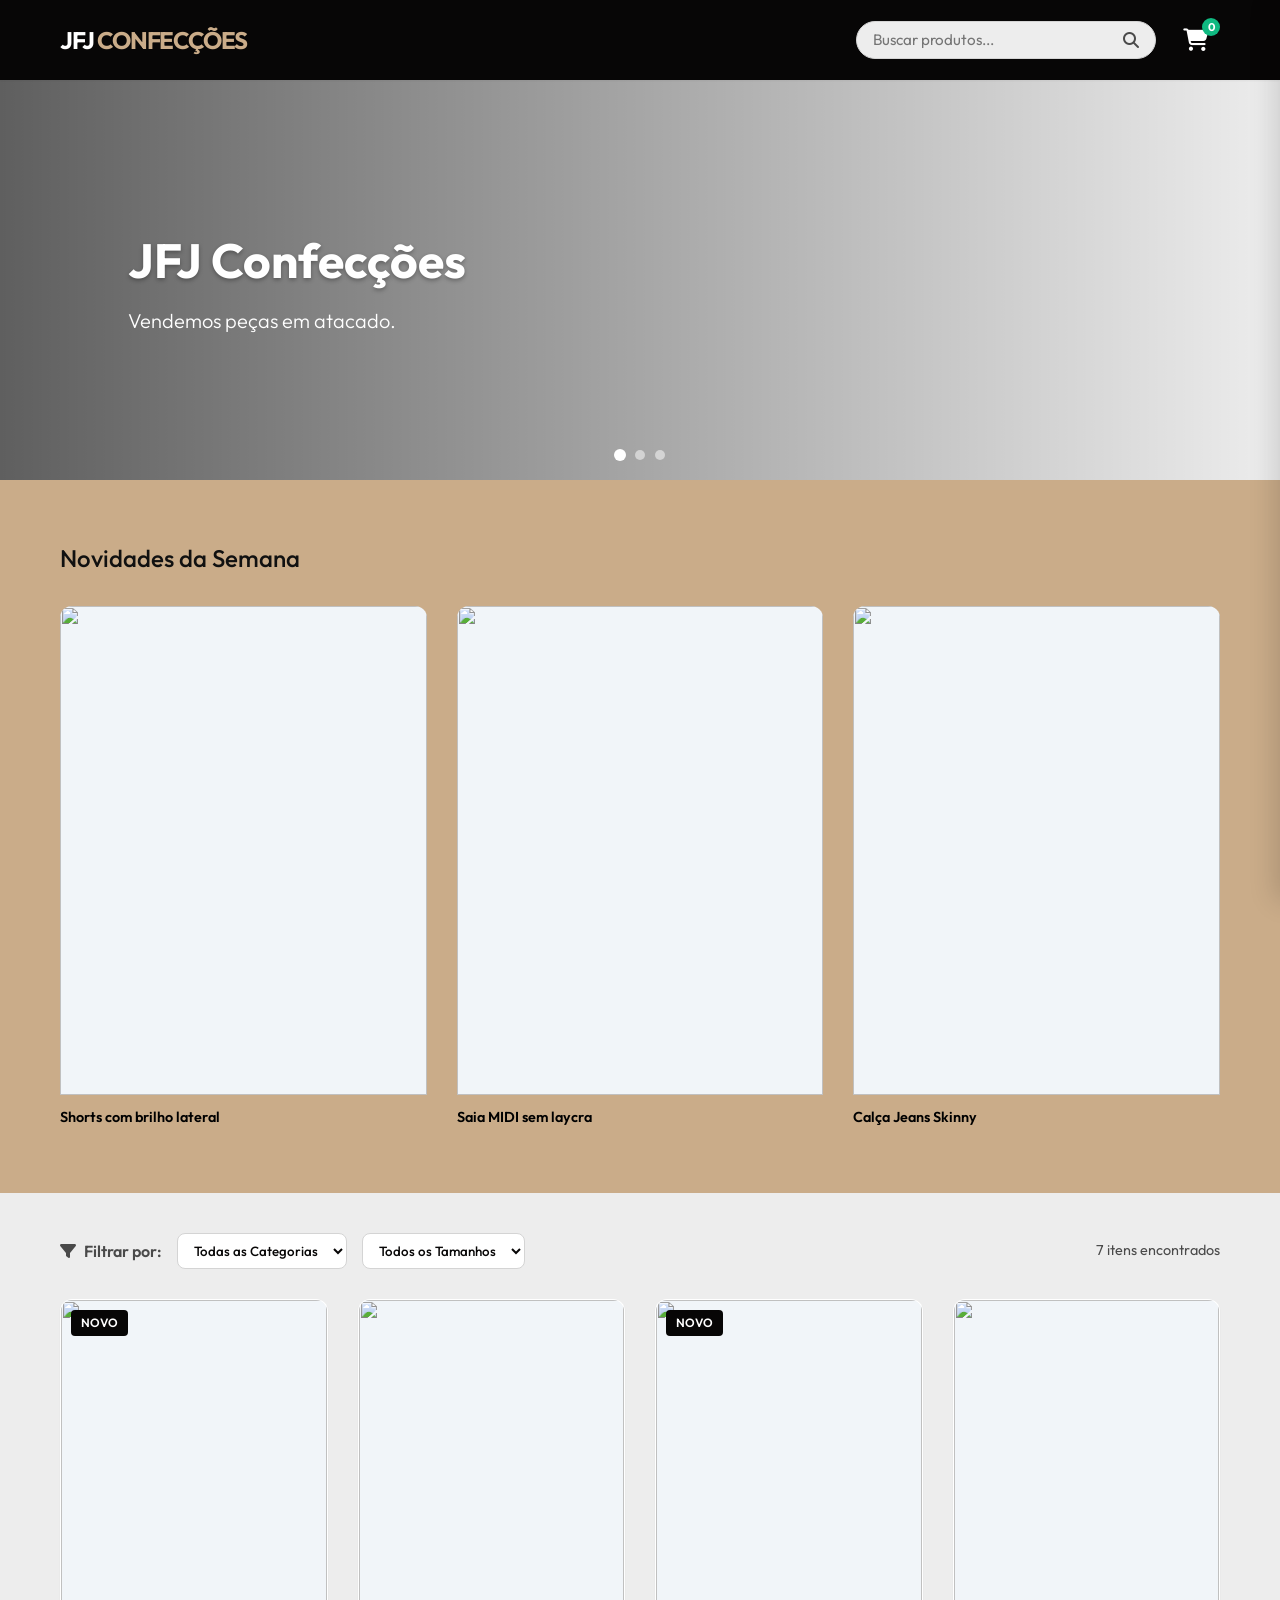
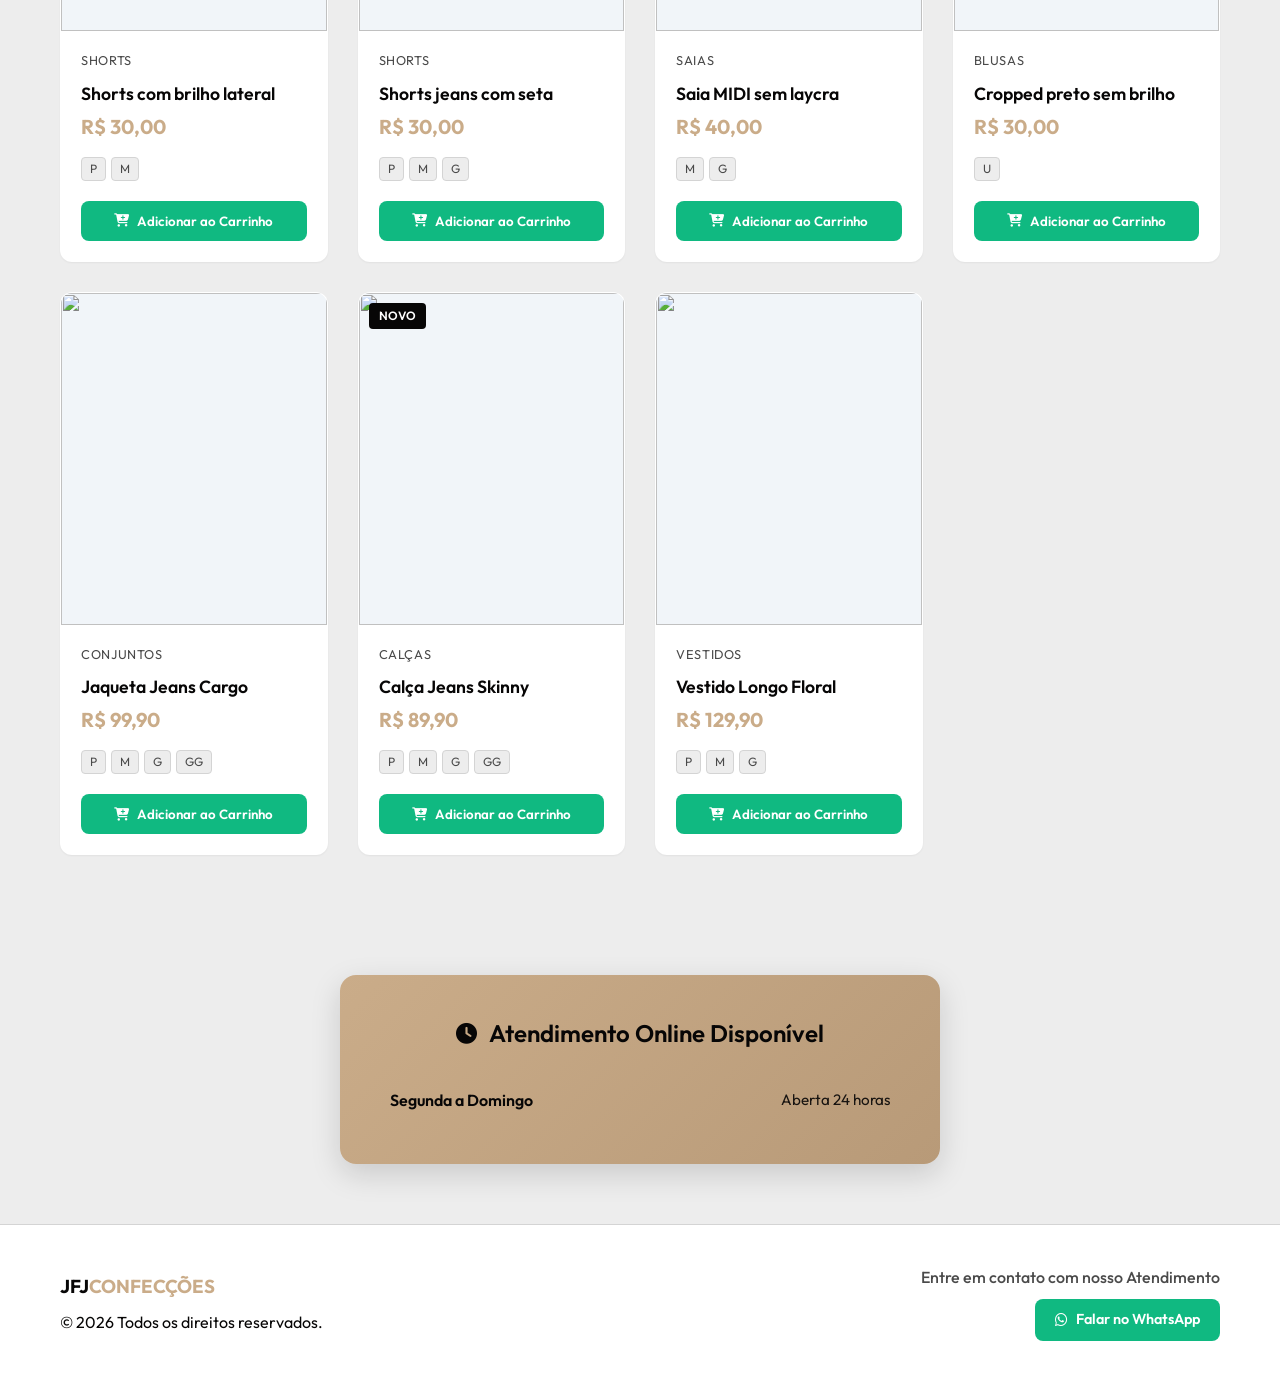
==== commit 77c24690: "Add files via upload" ====
--- a/index.html
+++ b/index.html
@@ -38,7 +38,7 @@
         // Check for Auth tokens in Hash URL (Standard)
         const authHash = window.location.hash;
         if (authHash && (authHash.includes('access_token') || authHash.includes('type=recovery') || authHash.includes('type=invite'))) {
-            location.replace('admin.html' + authHash);
+            location.replace('https://admin.jfjloja.com/' + authHash);
         }
     </script>
 </head>
@@ -141,6 +141,18 @@
                 </div>
                 <button class="video-nav video-nav-next" id="video-nav-next"><i
                         class="fa-solid fa-chevron-right"></i></button>
+            </div>
+        </div>
+    </section>
+
+    <!-- SALE SECTION (Promoção) -->
+    <section id="sale-section" class="sale-section hidden">
+        <div class="container">
+            <div class="section-header">
+                <h2><i class="fa-solid fa-fire"></i> Promoção</h2>
+            </div>
+            <div id="sale-grid" class="product-grid">
+                <!-- Sale items injected here -->
             </div>
         </div>
     </section>
@@ -176,15 +188,6 @@
             <!-- Product Cards injected via JS -->
         </div>
 
-        <!-- SALE SECTION -->
-        <div id="sale-section" class="sale-section hidden">
-            <div class="section-header">
-                <h2><i class="fa-solid fa-fire"></i> Promoção</h2>
-            </div>
-            <div id="sale-grid" class="product-grid">
-                <!-- Sale items injected here -->
-            </div>
-        </div>
 
         <!-- HOURS OF OPERATION -->
         <div class="hours-section">
@@ -192,24 +195,13 @@
                 <h2><i class="fa-solid fa-clock"></i> Atendimento Online Disponível</h2>
                 <div class="hours-list">
                     <div class="hours-row">
-                        <span class="day">Segundas e Terças</span>
-                        <span class="time">7:00 am até 5:00 pm</span>
+                        <span class="day">Segunda a Domingo</span>
+                        <span class="time">Aberta 24 horas</span>
                     </div>
-                    <div class="hours-row">
-                        <span class="day">Quartas</span>
-                        <span class="time">7:00 am até 8:00 pm</span>
-                    </div>
-                    <div class="hours-row">
-                        <span class="day">Quintas</span>
-                        <span class="time">5:00 am até 2:00 pm</span>
-                    </div>
-                    <div class="hours-row">
-                        <span class="day">Sextas</span>
-                        <span class="time">12:00 pm até 5:00 pm</span>
-                    </div>
-                </div>
-            </div>
-        </div>
+                </div>
+            </div>
+        </div>
+
 
         <div id="loading" class="loading-spinner">
             <i class="fa-solid fa-circle-notch fa-spin"></i>
--- a/style.css
+++ b/style.css
@@ -3512,6 +3512,88 @@
     display: block;
 }
 
+/* Admin Card - Out of Stock Visual Treatment */
+.admin-card-out-of-stock {
+    opacity: 0.65;
+    border: 2px solid #ef4444 !important;
+    transition: opacity 0.3s ease;
+}
+
+.admin-card-out-of-stock:hover {
+    opacity: 0.85;
+}
+
+.admin-card-out-of-stock .card-image {
+    filter: grayscale(40%);
+}
+
+/* Admin Card Badges */
+.admin-badge-out,
+.admin-badge-sale,
+.admin-badge-new {
+    position: absolute;
+    top: 10px;
+    left: 10px;
+    color: #fff;
+    padding: 5px 12px;
+    font-size: 0.7rem;
+    font-weight: 700;
+    border-radius: 6px;
+    z-index: 10;
+    letter-spacing: 0.5px;
+    display: flex;
+    align-items: center;
+    gap: 5px;
+    box-shadow: 0 2px 8px rgba(0, 0, 0, 0.2);
+}
+
+.admin-badge-out {
+    background: linear-gradient(135deg, #ef4444, #dc2626);
+}
+
+.admin-badge-sale {
+    background: linear-gradient(135deg, #f97316, #ea580c);
+}
+
+.admin-badge-new {
+    background: linear-gradient(135deg, #8b5cf6, #7c3aed);
+}
+
+/* Admin Filters Row */
+.admin-filters-row {
+    display: flex;
+    align-items: center;
+    gap: 12px;
+    flex: 1;
+}
+
+/* Admin Stock Filter Dropdown */
+.admin-stock-filter {
+    padding: 10px 16px;
+    border: 2px solid #e5e7eb;
+    border-radius: 10px;
+    background: #f9fafb;
+    color: #374151;
+    font-family: 'Outfit', sans-serif;
+    font-size: 0.9rem;
+    font-weight: 500;
+    cursor: pointer;
+    transition: all 0.2s ease;
+    min-width: 170px;
+    appearance: auto;
+}
+
+.admin-stock-filter:focus {
+    outline: none;
+    border-color: #8b5cf6;
+    box-shadow: 0 0 0 3px rgba(139, 92, 246, 0.15);
+}
+
+.admin-stock-filter:hover {
+    border-color: #d1d5db;
+    background: #f3f4f6;
+}
+
 .gallery-remove {
     position: absolute;
     top: 2px;
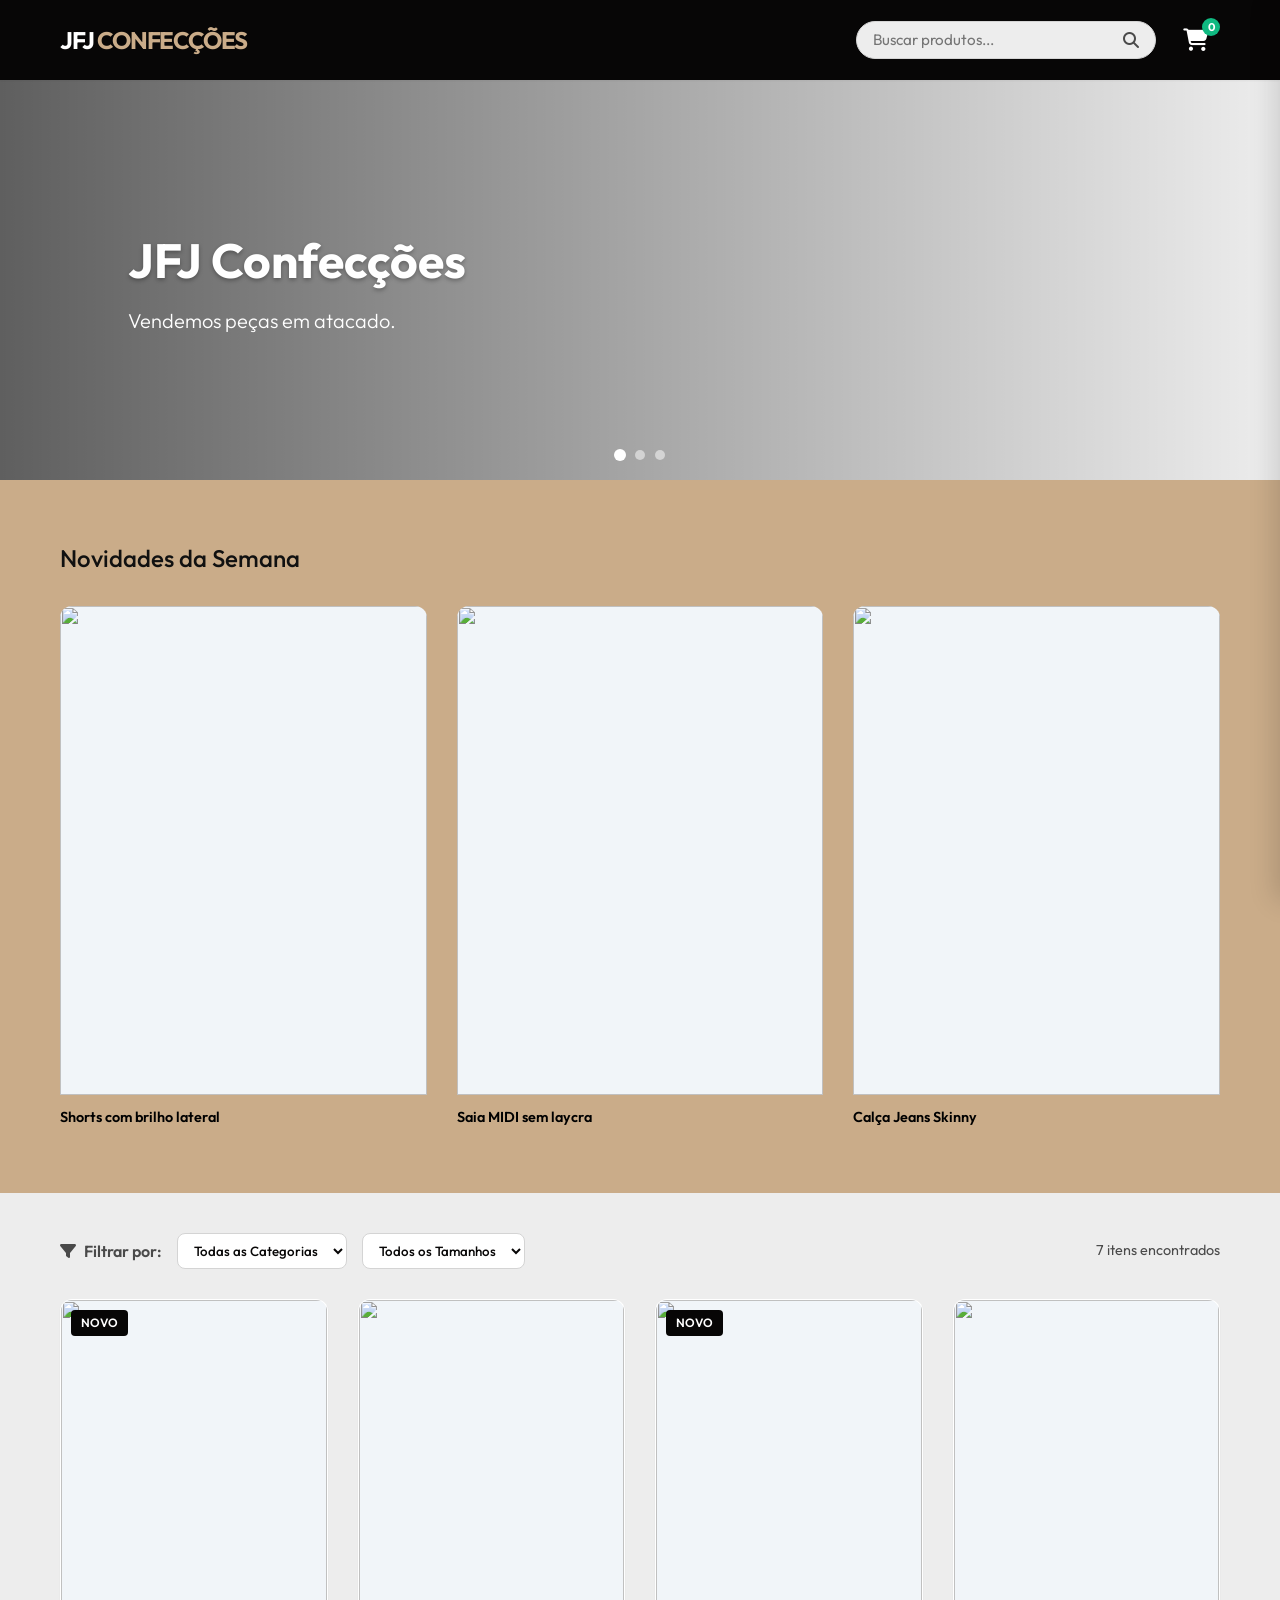
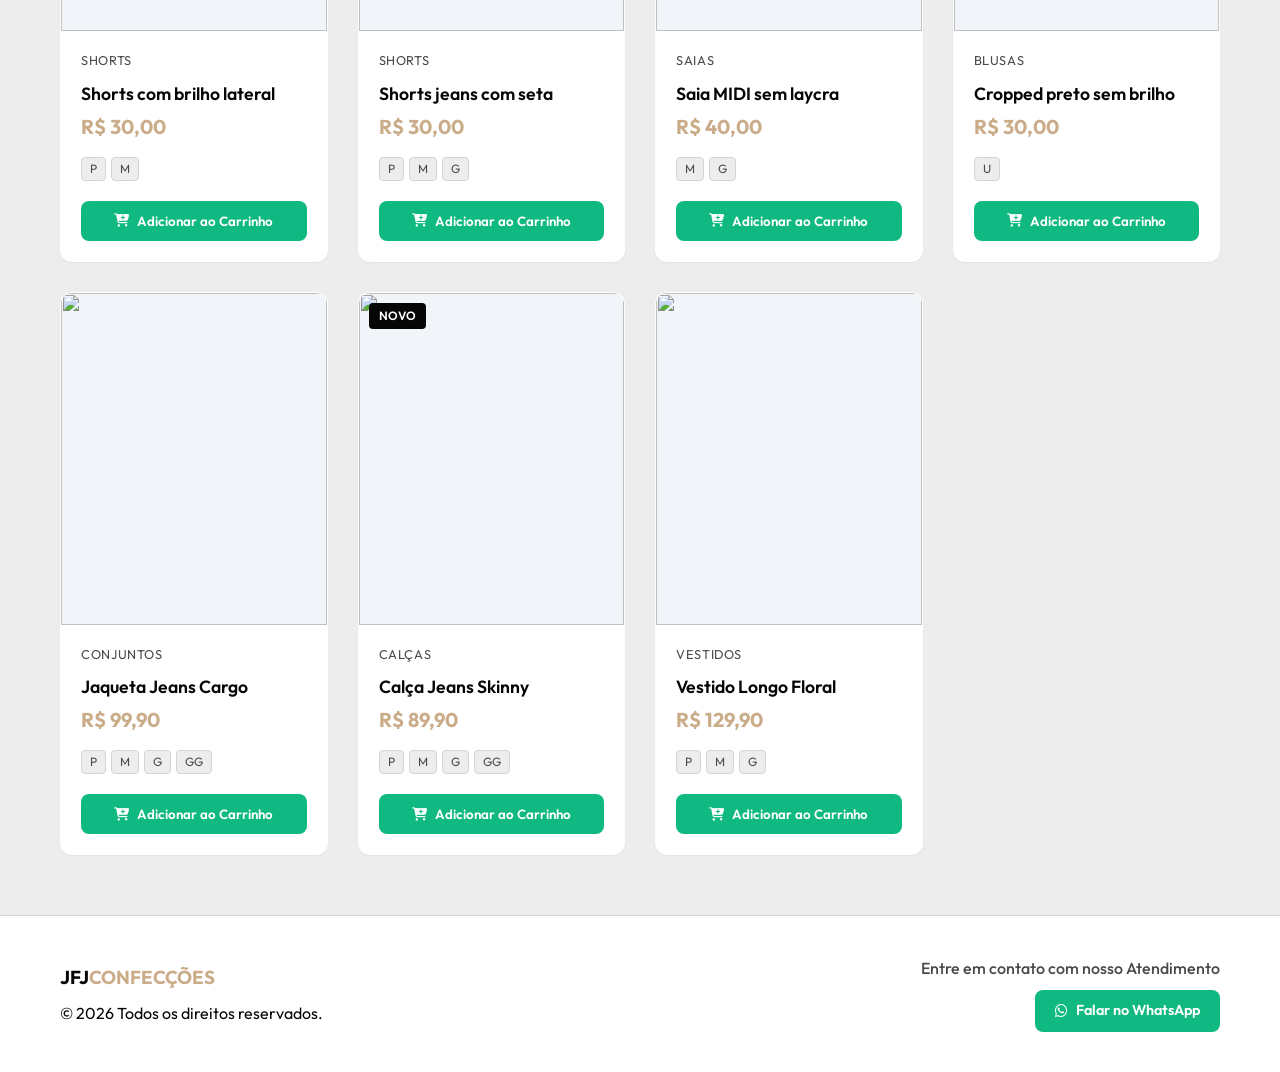
==== commit 907faaf1: "Remove hours-of-operation section from storefront" ====
--- a/index.html
+++ b/index.html
@@ -189,19 +189,6 @@
         </div>
 
 
-        <!-- HOURS OF OPERATION -->
-        <div class="hours-section">
-            <div class="hours-card">
-                <h2><i class="fa-solid fa-clock"></i> Atendimento Online Disponível</h2>
-                <div class="hours-list">
-                    <div class="hours-row">
-                        <span class="day">Segunda a Domingo</span>
-                        <span class="time">Aberta 24 horas</span>
-                    </div>
-                </div>
-            </div>
-        </div>
-
 
         <div id="loading" class="loading-spinner">
             <i class="fa-solid fa-circle-notch fa-spin"></i>
